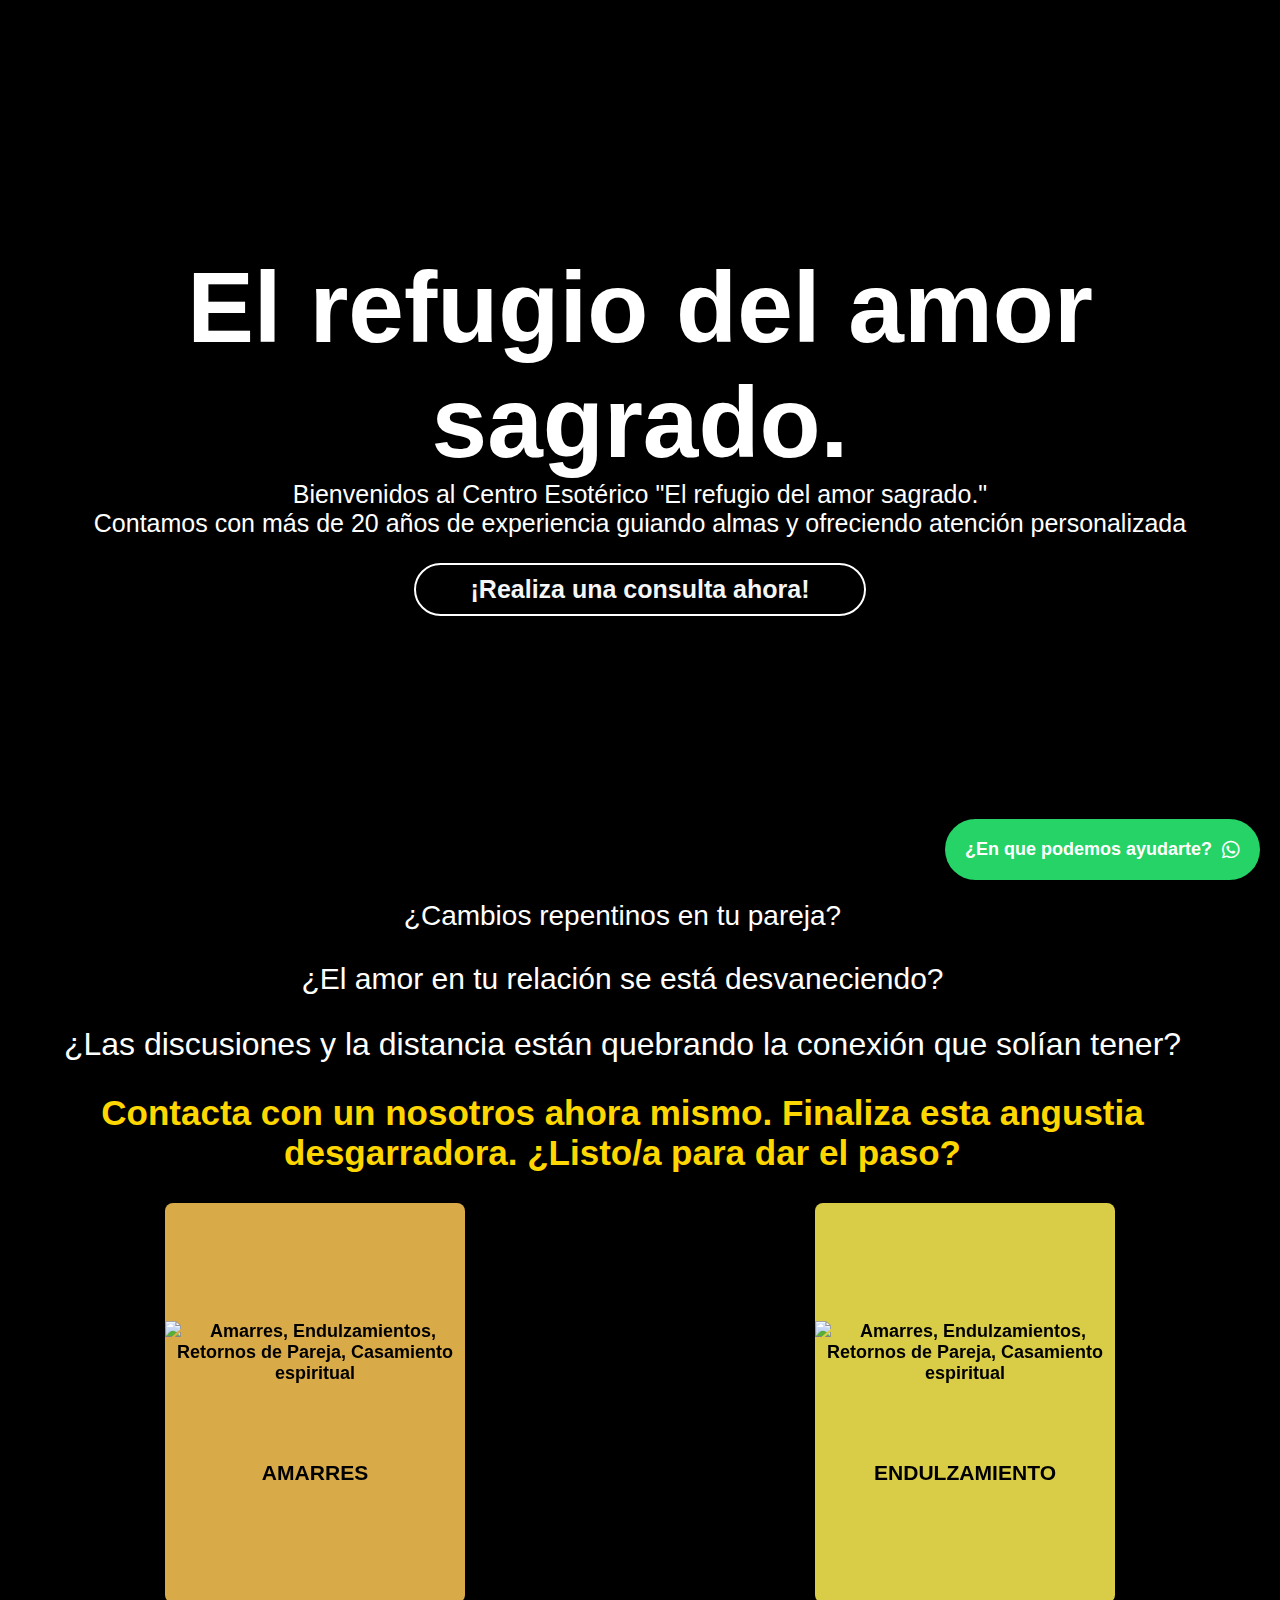
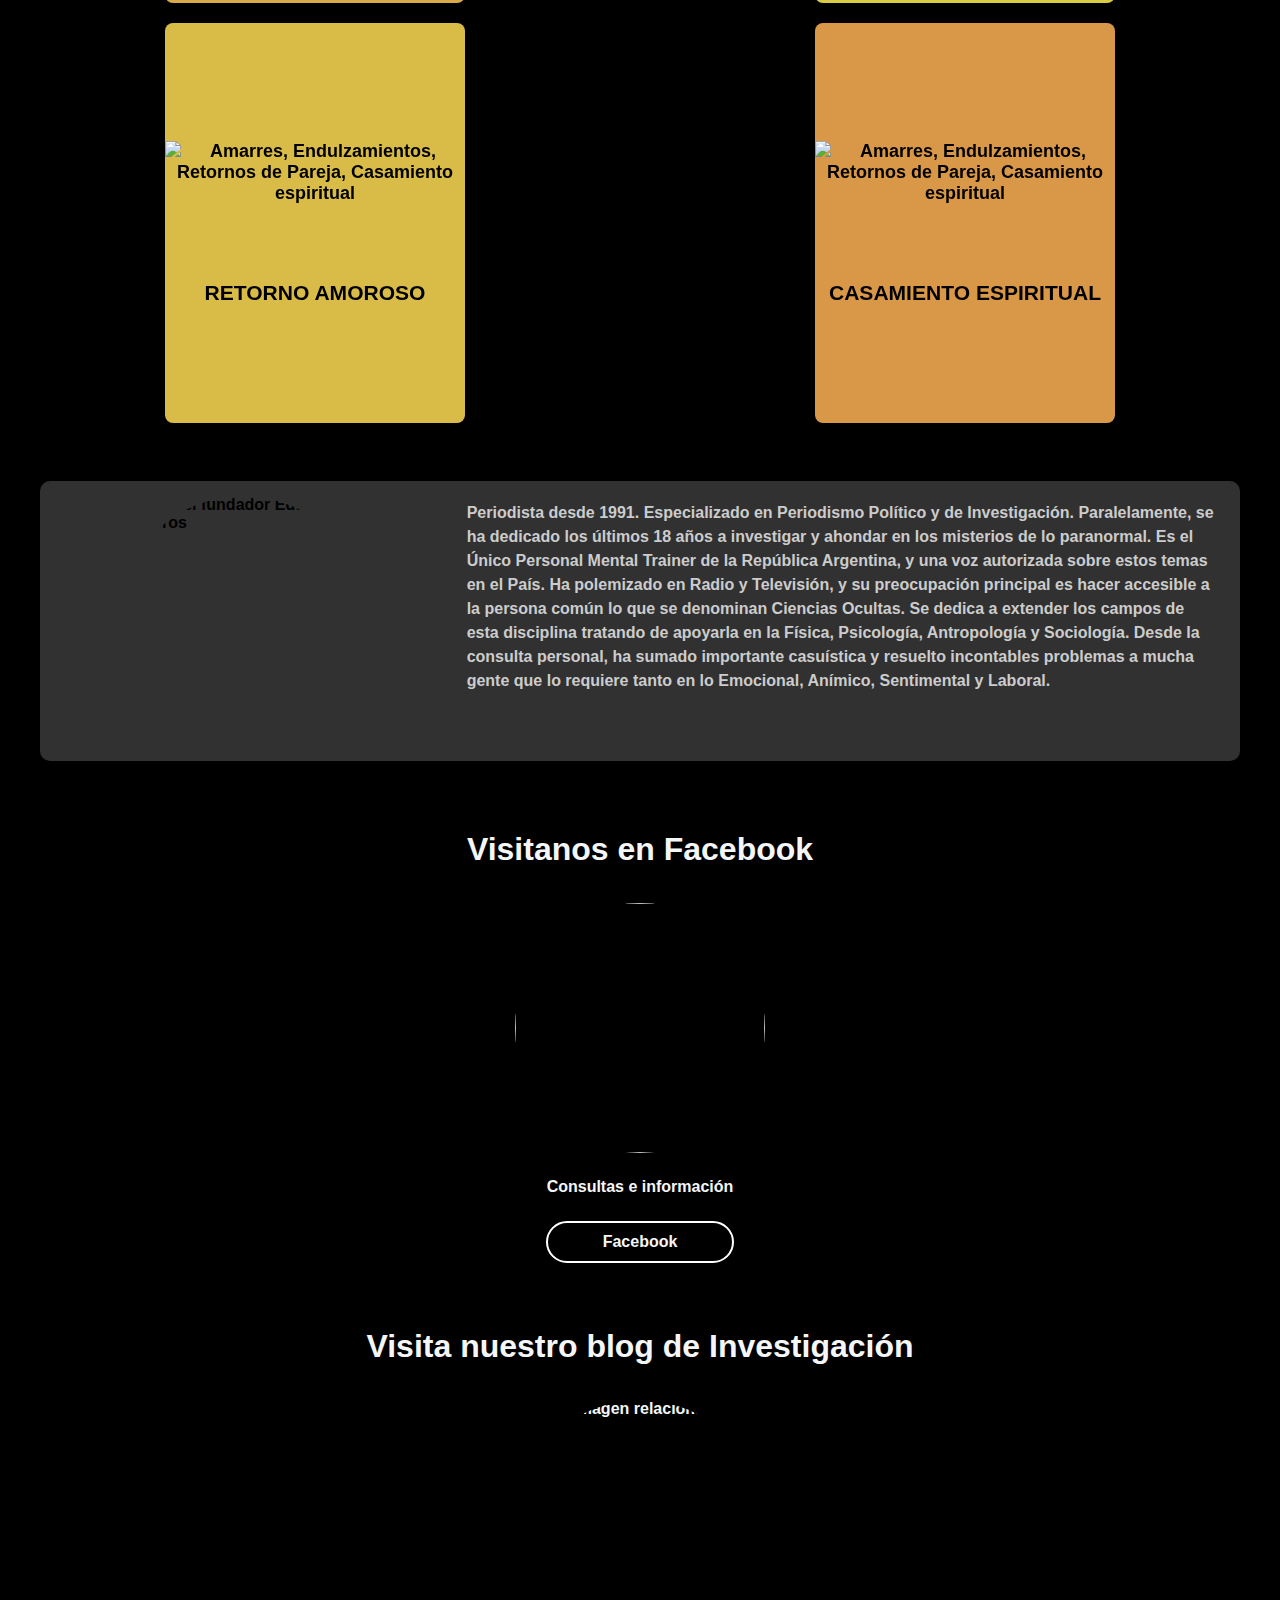
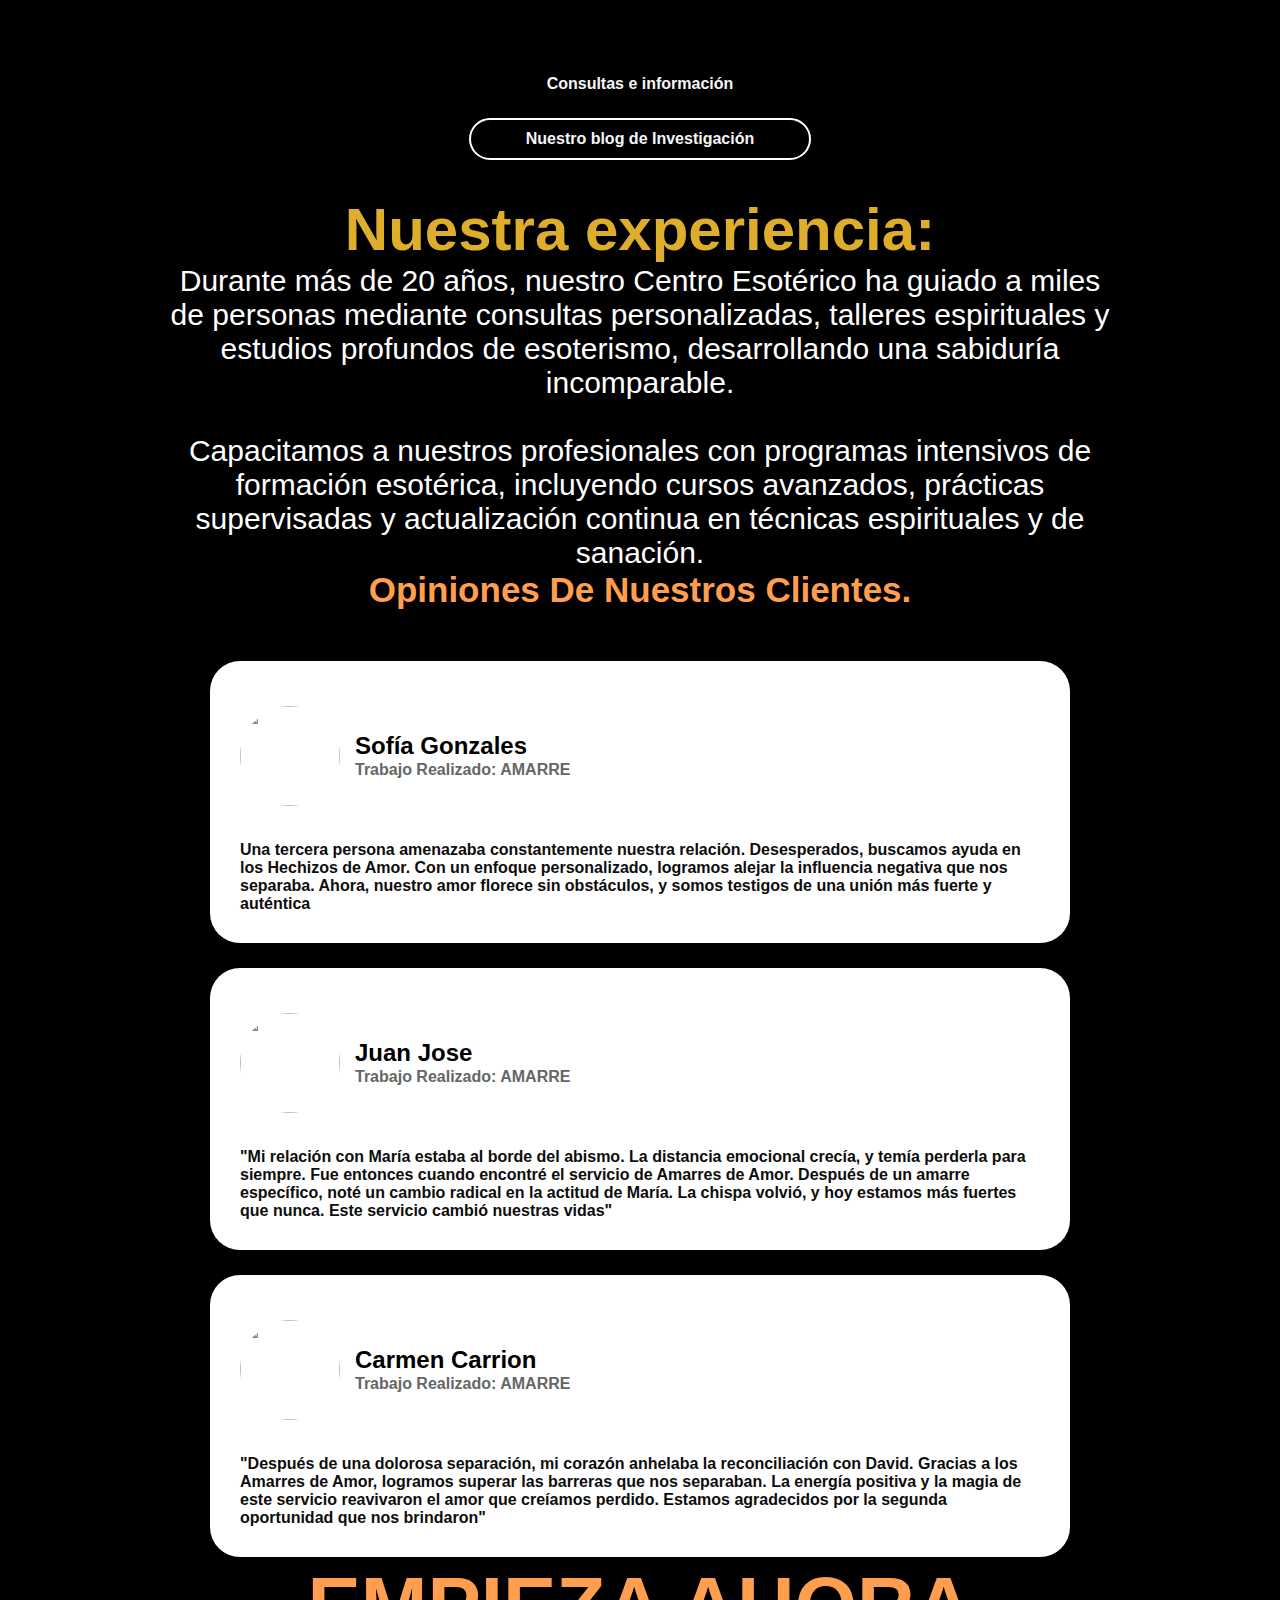
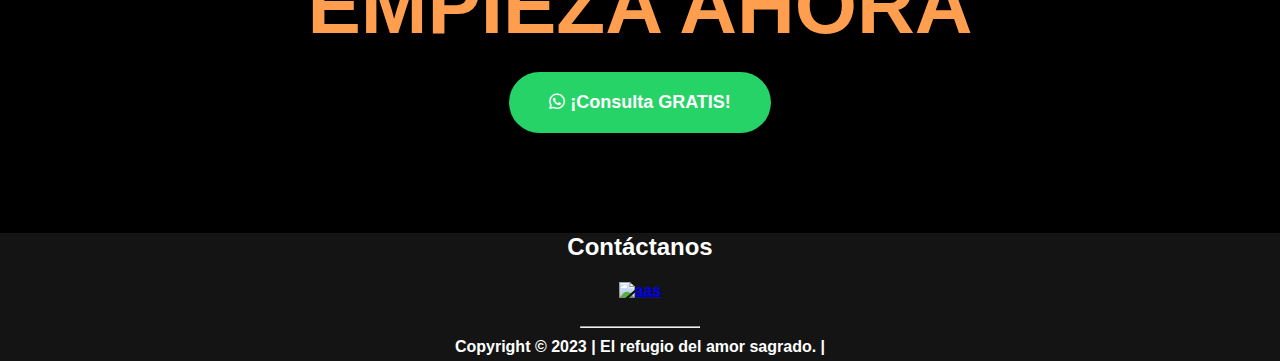
==== index.html @ 32639f94 "Update index.html" ====
<!DOCTYPE html>
<html lang="es">
<head>
        <!-- Google Tag Manager -->
    <script>(function(w,d,s,l,i){w[l]=w[l]||[];w[l].push({'gtm.start':
    new Date().getTime(),event:'gtm.js'});var f=d.getElementsByTagName(s)[0],
    j=d.createElement(s),dl=l!='dataLayer'?'&l='+l:'';j.async=true;j.src=
    'https://www.googletagmanager.com/gtm.js?id='+i+dl;f.parentNode.insertBefore(j,f);
    })(window,document,'script','dataLayer','GTM-KQ9DHRCG');</script>
    <!-- End Google Tag Manager -->

    
    
    <meta charset="UTF-8">
    <meta http-equiv="X-UA-Compatible" content="IE=edge">
    <meta name="viewport" content="width=device-width, initial-scale=1.0">
    <title> El refugio del amor sagrado. </title>
    
   
    <!-- CUSTOM CSS -->
    <link rel="stylesheet" href="/static/css/base_main.css">
    <link rel="stylesheet" href="style.css">
    <!-- FONT AWESOME -->
    <link rel="stylesheet" href="https://cdnjs.cloudflare.com/ajax/libs/font-awesome/5.15.3/css/all.min.css">
    <!-- SCROOL REVEAL -->
    <script src="https://unpkg.com/scrollreveal"></script>

    
        <link rel="stylesheet" href="/static/css/main.css">

        <meta name="viewport" content="width=device-width, initial-scale=1.0">
        <!-- FONT AWESOME! -->
        
        <link rel="stylesheet" href="https://cdnjs.cloudflare.com/ajax/libs/font-awesome/5.15.3/css/all.min.css">
        <title>El refugio del amor sagrado</title>
        <link rel="shortcut icon" type="image/jpeg" href="https://images.emojiterra.com/google/noto-emoji/unicode-15/color/512px/1f52e.png" />



    
</head>
<body>
    <!-- Google Tag Manager (noscript) -->
<noscript><iframe src="https://www.googletagmanager.com/ns.html?id=GTM-KQ9DHRCG"
height="0" width="0" style="display:none;visibility:hidden"></iframe></noscript>
<!-- End Google Tag Manager (noscript) -->
    <script src="https://code.jquery.com/jquery-3.6.0.min.js"></script>
    <script src="/static/js/baseTarot.js"></script>


<div class="main">
<section id="inicio">

    <div class="header">
        <div class="title">
            <h1>El refugio del amor sagrado.</h1>
            <p>Bienvenidos al Centro Esotérico "El refugio del amor sagrado."</p>
                <p class="profesionales-seguimiento">Contamos con más de 20 años de experiencia guiando almas y ofreciendo atención personalizada</p>
                <a class="perfil_a" style="font-weight: 700; font-size: 25px;" href="https://api.whatsapp.com/send?phone=543517177880">¡Realiza una consulta ahora!</a>
        </div>

    </div>
</section>
    <div class="paragraph">
        <ul>
            <li style="font-size: 28px;" class="list">¿Cambios repentinos en tu pareja? </li>
            <li style="font-size: 30px;" class="list">¿El amor en tu relación se está desvaneciendo?</li>
            <li style="font-size: 32px;" class="list">¿Las discusiones y la distancia están quebrando la conexión que solían tener?</li>
            <li style="font-size: 35px; color: gold; font-weight: 700;" class="list" >Contacta con un nosotros ahora mismo. Finaliza esta angustia desgarradora. ¿Listo/a para dar el paso?</li>
        </ul>
    </div>

    <div id="card-container" class="card-container">
        
        <div class="card" style="background-color: #D9AA48;">
            <div class="front">
                <img src="https://cdn-icons-png.flaticon.com/512/5498/5498761.png" class="image" alt="Amarres, Endulzamientos, Retornos de Pareja, Casamiento espiritual">
                <h3 class="card-title">AMARRES</h3>
            </div>
            <div class="back"><p>Nuestros Amarres de Amor reavivan la llama perdida y reconstruyen los lazos que los unieron. Deja atrás la tristeza, da el paso para recuperar el amor y la armonía que mereces.</p></div>
        </div>
        
        <div class="card" style="background-color: #D9CD48;">
            <div class="front">
                <img src="https://img.freepik.com/iconos-gratis/atrapasuenos_318-797911.jpg?w=2000" class="image" alt="Amarres, Endulzamientos, Retornos de Pareja, Casamiento espiritual">
                <h3 class="card-title">ENDULZAMIENTO</h3>
            </div>
            <div class="back"><p>Con nuestros Endulzamientos, suavizas tensiones, fomentas el amor y atraes a tu ser amado constantemente. Transforma tu relación en fuente de felicidad duradera.</p></div>
        </div>
        
        <div class="card" style="background-color: #D9BC48;">
            <div class="front">
                <img src="https://simbolosysignificados.es/wp-content/uploads/1632220006_928_Simbolos-de-la-magia-y-su-significado.png" class="image" alt="Amarres, Endulzamientos, Retornos de Pareja, Casamiento espiritual">
                <h3 class="card-title">RETORNO AMOROSO</h3>
            </div>
            <div class="back"><p>La separación duele. Estamos aquí para ayudarte a recuperar lo que fue tuyo, con el hechizo perfecto para la reconciliación. Supera la distancia, ten una segunda oportunidad para el amor, perdón y felicidad juntos. Actúa ya, reclama tu felicidad y restaura la merecida conexión.</p></div>
        </div>
        
        <div class="card" style="background-color: #D99748;">
            <div class="front">
                <img src="https://img.freepik.com/iconos-gratis/hamsa_318-760593.jpg" class="image" alt="Amarres, Endulzamientos, Retornos de Pareja, Casamiento espiritual">
                <h3 class="card-title">CASAMIENTO ESPIRITUAL</h3>
            </div>
            <div class="back"><p>El amor se fortalece en la unión profunda. Trasciende lo físico para ser almas gemelas. Da el paso hacia un compromiso más significativo. Fortalece y da nuevo significado a tu relación.</p></div>
        </div>
        
    </div>
    
    <script>
    document.addEventListener("DOMContentLoaded", function() {
    const cardContainer = document.getElementById("card-container");

    function flipCard() {
        const cardInner = this.querySelector(".card-inner");
        cardInner.classList.toggle("flipped");
    }

    const cards = cardContainer.querySelectorAll(".card");
    cards.forEach(card => {
        card.addEventListener("click", flipCard);
    });

    let isInViewport = false;

    function isElementInViewport(el) {
        const rect = el.getBoundingClientRect();
        return (
            rect.top >= 0 &&
            rect.left >= 0 &&
            rect.bottom <= (window.innerHeight || document.documentElement.clientHeight) &&
            rect.right <= (window.innerWidth || document.documentElement.clientWidth)
        );
    }

    function handleScroll() {
        const currentlyInView = isElementInViewport(cardContainer);
        if (currentlyInView && !isInViewport) {
            isInViewport = true;
            cardContainer.classList.add("animate-rotation");
        } else if (!currentlyInView && isInViewport) {
            isInViewport = false;
            cardContainer.classList.remove("animate-rotation");
        }
    }

    window.addEventListener("scroll", handleScroll);
    handleScroll(); 
    });
    </script>

    <a href="https://api.whatsapp.com/send?phone=543517177880" class="whatsapp-float" target="_blank">
        ¿En que podemos ayudarte?
        <i class="fab fa-whatsapp"></i>
    </a>

    <br>

    <section class="fundador-seccion">
        <div class="fundador">
            <div class="fundador-imagen">
                <img src="https://blogger.googleusercontent.com/img/b/R29vZ2xl/AVvXsEhgtLXNls050iEePvBt-LiP2EHBEmo8a_qsjyBnR_FL2QCQ1YzcdxrIAQgqU05fPRKAl-nwBzrumwNYFjUv1EIXW1bL8_OqpyKcCca3Pj3xOkNZCvhri5FrWj27_EGkog/s220/paraIcono1.JPG" alt="Foto del fundador Eduardo Cisneros">
            </div>
            <div class="fundador-texto">
                <p>
                    Periodista desde 1991. Especializado en Periodismo Político y de Investigación. Paralelamente, se ha dedicado los últimos 18 años a investigar y ahondar en los misterios de lo paranormal. Es el Único Personal Mental Trainer de la República Argentina, y una voz autorizada sobre estos temas en el País. Ha polemizado en Radio y Televisión, y su preocupación principal es hacer accesible a la persona común lo que se denominan Ciencias Ocultas. Se dedica a extender los campos de esta disciplina tratando de apoyarla en la Física, Psicología, Antropología y Sociología. Desde la consulta personal, ha sumado importante casuística y resuelto incontables problemas a mucha gente que lo requiere tanto en lo Emocional, Anímico, Sentimental y Laboral.
                </p>
            </div>
        </div>
    </section>

    <section>
        <div class="perfil">
            <h1>Visitanos en Facebook</h1>
            <img src="https://scontent.fcor2-2.fna.fbcdn.net/v/t39.30808-6/434148946_122105418698252997_1976116120496354841_n.jpg?_nc_cat=106&ccb=1-7&_nc_sid=5f2048&_nc_ohc=juOq7HFirRwQ7kNvgH3GZSw&_nc_ht=scontent.fcor2-2.fna&oh=00_AYCq6Ad-CItkYxW0-fFqKBmZvImTnZOs6EuJDQVT1Gas-A&oe=66558E2B" >
            <p class="perfil-magia">Consultas e información</p>
            <a class="perfil_a" href="https://www.facebook.com/people/El-refugio-del-amor-sagrado/61557589930324/">Facebook</a>
        </div>
    </section>

    <section>
        <div class="perfil" style='background: 
            linear-gradient(180deg, rgba(0,0,0,0.6) 0%, rgba(0,0,0,0) 45%, rgba(0,0,0,0) 85%, rgba(0,0,0,1) 100%),
            linear-gradient(180deg, rgba(0,0,0,1) 0%, rgba(0,0,0,0) 15%, rgba(0,0,0,0) 55%, rgba(0,0,0,0.6) 100%),
            url("https://images.pexels.com/photos/159711/books-bookstore-book-reading-159711.jpeg?auto=compress&cs=tinysrgb&w=1260&h=750&dpr=1") no-repeat center center / cover;'>
            <h1>Visita nuestro blog de Investigación</h1>
            <img src="https://blogger.googleusercontent.com/img/b/R29vZ2xl/AVvXsEigDPdNMa8e5R5o0DzEsMXQuppfopLBNNJW6dHnFLeVVkCObGB3GeGtW5H_GSHt0RiZMoBWDuT6WFV0_Dz3sbka0EI7TEtTZrHS4r5ZldPLvNC8xPEwT1IAQuZgOhd8zDjWYaolzhRw8Xs/s72-c/vela-color-naranja.jpg" alt="Imagen relacionada">
            <p class="perfil-magia">Consultas e información</p>
            <a class="perfil_a" href="https://parapsicologiaencordoba.blogspot.com/?m=1">Nuestro blog de Investigación</a>
        </div>
    </section>

    <section class="about-body" id="about-body">
        <div class="paragraph">
            <h1 style="color: #DDAD2B">Nuestra experiencia:</h1>
            <p style="width: 75%; font-weight: 100;">
                Durante más de 20 años, nuestro Centro Esotérico ha guiado a miles de personas mediante consultas personalizadas, talleres espirituales y estudios profundos de esoterismo, desarrollando una sabiduría incomparable.
            </p>
            <br style="height: 5%;">
            <p style="width: 75%; font-weight: 100;">
                Capacitamos a nuestros profesionales con programas intensivos de formación esotérica, incluyendo cursos avanzados, prácticas supervisadas y actualización continua en técnicas espirituales y de sanación.
            </p>
        </div>
    </section>

    <section style="display: flex; position: relative;" id="testimonios">
        <div class="testimonios">
            <div class="testimonio-container">
                <div class="section-header">
                    <h2 class="titulo">Opiniones de nuestros clientes.</h2>
                </div>
                <div class="testimonio-contenido">
                    <div class="testimonio-silder js-testimonio-slider">
                        <div>
                            <div class="testimonio-item">
                                <div class="info">
                                    <img src="https://amarrespoderososdeamor.online/wp-content/uploads/2024/02/Diseno-sin-titulo-55.jpg">
                                    <div class="text-box">
                                        <h3 class="name">Sofía gonzales</h3>
                                        <span class="peticion">Trabajo Realizado: AMARRE</span>
                                    </div>
                                </div>
                                <p>
                                    Una tercera persona amenazaba constantemente nuestra relación. Desesperados, buscamos ayuda en los Hechizos de Amor. Con un enfoque personalizado, logramos alejar la influencia negativa que nos separaba. Ahora, nuestro amor florece sin obstáculos, y somos testigos de una unión más fuerte y auténtica
                                </p>
                            </div>
                        </div>
                    </div>
                </div>
                <div class="testimonio-contenido">
                    <div class="testimonio-silder js-testimonio-slider">
                        <div>
                            <div class="testimonio-item">
                                <div class="info">
                                    <img src="https://amarrespoderososdeamor.online/wp-content/uploads/2024/02/Diseno-sin-titulo-54.jpg">
                                    <div class="text-box">
                                        <h3 class="name">Juan Jose</h3>
                                        <span class="peticion">Trabajo Realizado: AMARRE</span>
                                    </div>
                                </div>
                                <p>
                                    "Mi relación con María estaba al borde del abismo. La distancia emocional crecía, y temía perderla para siempre. Fue entonces cuando encontré el servicio de Amarres de Amor. Después de un amarre específico, noté un cambio radical en la actitud de María. La chispa volvió, y hoy estamos más fuertes que nunca. Este servicio cambió nuestras vidas"
                                </p>
                            </div>
                        </div>
                    </div>
                </div>
                <div class="testimonio-contenido">
                    <div class="testimonio-silder js-testimonio-slider">
                        <div>
                            <div class="testimonio-item">
                                <div class="info">
                                    <img src="https://amarrespoderososdeamor.online/wp-content/uploads/2024/02/Diseno-sin-titulo-53.jpg">
                                    <div class="text-box">
                                        <h3 class="name">Carmen Carrion</h3>
                                        <span class="peticion">Trabajo Realizado: AMARRE</span>
                                    </div>
                                </div>
                                <p>
                                    "Después de una dolorosa separación, mi corazón anhelaba la reconciliación con David. Gracias a los Amarres de Amor, logramos superar las barreras que nos separaban. La energía positiva y la magia de este servicio reavivaron el amor que creíamos perdido. Estamos agradecidos por la segunda oportunidad que nos brindaron"
                                </p>
                            </div>
                        </div>
                    </div>
                </div>
            </div>
        </div>
        
    </section>

    <section class="contact" id="contactanos">
        <h1 style="color: #ff9e4e">EMPIEZA AHORA</h1>
        <a href="https://api.whatsapp.com/send?phone=543517177880" target="_blank" class="whatsapp-button">
            <i class="fab fa-whatsapp"></i> ¡Consulta GRATIS!
        </a>
    </section>
</div>
<script src="/static/js/main.js"></script>
   
    <div class="footer" id="footer">
        <div class="footer-contactanos">
            <h2>Contáctanos</h2>
            <div class="footer-contactanos-botones">
                <div>
                    <a href="https://api.whatsapp.com/send?phone=543517177880"><img src="https://encrypted-tbn0.gstatic.com/images?q=tbn:ANd9GcROeFmbyg7c-sLUfRtiad2Qs64zAdacS6DTyYUpMImslw&s" alt="aas" class="icono"></a>
            </div>

            </div>
            <hr style="margin: 5px 0;">
            <div class="copyright">
                <p>Copyright © 2023 | El refugio del amor sagrado. | </p>
            </div>
        </div>
    </div>
</body>
</html>
---- style.css ----
body {
    background-image: url("https://images.pexels.com/photos/998641/pexels-photo-998641.jpeg?auto=compress&cs=tinysrgb&w=1260&h=750&dpr=1");
    background-size: cover;
    background-repeat: no-repeat;
    background-position: center; 
}
    html{
    --dim: 3.4rem;
  }
  
  .loader-container{
    width: 100%;
    height: 100vh;
    display: flex;
    justify-content: center;
    align-items: center;
    position: fixed;
    z-index: 99999;
    background-color: #212121;
  }

  .moon, .shadow {
    margin: auto;
    position: absolute;
    top: 0;
    right: 0;
    bottom: 0;
    left: 0;
    background: rgb(216, 216, 216);
    border-radius: 50%;
    height: 50px;
    width: 50px;
  }
  
  .shadow {
    width: 50px;
    height: 50px;
    position: relative;
    background: #212121;
    transition: all .3s ease;
    animation: move_4123 1.2s infinite alternate ease-in-out;
    transform: translate3d(8px, -8px, 0);
  }
  
  @keyframes move_4123 {
    100% {
      transform: translate3d(36px, -36px, 0);
    }
  }

  .hidden {
    display: none;
  }
    
  .navBar {
      background-color: #00000000;
      position: fixed;
      width: 100%;
      transition: background-color 0.3s ease-in-out;
      display: flex;
      justify-content: space-between;
      align-items: center;
      font-family: 'Montserrat',sans-serif;
      z-index: 9999;
      margin: 0;
  }
  
  .logo a{
    display: block;
    margin-left: 30px;
    margin: 0;
  }
  
  .logo a img{
    display: block;
    width: 75px;
    height: 100%;
    padding: 5px;
    margin: 0;
  }
  
  .navegacion{
    display: flex;
    justify-content: space-between;
    align-items: center;
    margin: 0;
  }
  
  .menu{
    display: flex;
    justify-content: center;
    flex-direction: row;
    align-items: center;
    z-index: 1;
    transition: 0.5s;
    margin: 0;
    
  }
  
  .menu li{
    list-style-type: none;
    margin: 0;
  }
  
  .menu li a{
    color: rgb(250, 250, 250);
    text-decoration: dashed;
    display: block; 
    padding: 5px 15px;
    font-size: 20px;
    line-height: 1;
    transition: 0.3s;
    margin-top: 15px;
    margin: 0;
  }

  .nav-link {
    text-shadow: 0px 0px 10px rgba(0, 0, 0, 1);
}
  
  .menu li a:hover{
    padding: 0px 15px 10px 15px;
    text-shadow: 0 0 30px rgba(255, 255, 255, 1);
    color: rgb(236, 255, 153);
    margin: 0;
  }
  
  
  
  .hamburguer{
    position: relative;
    width: 25px;
    height: 4px;
    background: #ffffff;
    border-radius: 10px;
    cursor: pointer;
    z-index: 2;
    transition: 0.3s;
    right: 40px;
    margin: 0;
  }
  
  .hamburguer:before, .hamburguer:after{
    content: "";
    position: absolute;
    height: 4px;
    background: #ffffff;
    border-radius: 10px;
    transition: 0.3s;
    margin: 0;
  }
  
  .hamburguer:before{
    top: -10px;
    width: 25px;
    margin: 0;
  }
  
  .hamburguer:after{
    top: 10px;
    width: 25px;
    margin: 0;
  }
  
  .toogle-menu{
    position: absolute;
    width: 30px;
    height: 100%;
    z-index: 3;
    cursor: pointer;
    opacity: 0;
    right: 55px;
    margin: 0;
  }
  
  .hamburguer, .toogle-menu{
    display: none;
    margin: 0;
  }
  
  .navegacion input:checked ~ .hamburguer{
    background: transparent;
    margin: 0;
  }
  
  .navegacion input:checked ~ .hamburguer:before{
    top: 0;
    transform: rotate(-45deg);
    margin: 0;
  }
  
  .navegacion input:checked ~ .hamburguer:after{
    top: 0;
    transform: rotate(45deg);
    margin: 0;
  }
  
  .navegacion input:checked ~ .menu{
    right: 0;
    margin: 0;
  }
  
  
  @media screen and (max-width: 800px){
    .hamburguer, .toogle-menu{
        display: block;
      }
  
      .navBar{
        padding: 10px 20px;
      }
  
      .menu{
        justify-content: start;
        text-align: center;
        flex-direction: column;
        align-items: center;
        position: fixed;
        top: -16px;
        right: -150%;
        background-color: rgba(0, 0, 0, 0.575);
        width: 100%;
        height: 100%;
        padding-top: 65px;
      }
  
      .menu li{
        width: 100%; 
      }
  
      .menu li a, .menu li a:hover{
        padding: 20px;
        font-size: 24px;
        box-shadow: 0 1px 0 rgba(255, 255, 255, 0.1) inset;
        margin-right: 0px;
      }
  
      .menu li a {
        white-space: normal; 
        overflow: visible; 
        text-overflow: initial;
        padding: 10px; 
        margin-right: 0;
      }
    
  }
  
  .logo a img{
    margin-left: 5px;
    padding: 0;
  }
  
  .nvf{
    font-family: 'Montserrat',sans-serif;
  }
  
  
  
  .hidden {
    display: none;
  }
  
  
  
  .footer{
    background-color: rgb(20, 20, 20);
    margin-top: 100px;
  }
  
  .footer-contactanos{
    display: flex;
    flex-direction: column;
    color: white;
    align-items: center;
    justify-content: center;
    text-align: center;
  }
  
  .footer-contactanos-botones{
    display: flex;
    flex-direction: row;
    width: 50%;
    height: 100%;
    margin: 10px 0;
    justify-content: space-between;
    align-items: center;
  }
  
  .footer-contactanos-botones div{
    height: 40px;
    width: 100%;
    display: flex;
    align-items: center;
    justify-content: center;
    border: none;
    cursor:initial;
  }
  
  
  .icono{
    width: 48px;
    height: 48px;
    padding: 8px;
    transition: all 0.3s ease-in-out;
  }
  .icono:hover{
    width: 55px;
    height: 55px;
    cursor: pointer;
  }
  
  
  
  .footer-contactanos hr{
    width: 120px;
  }
  
  .copyright{
    display: flex;
    flex-direction: row;
    align-items: center;
    justify-content: flex-end;
    margin: 5px 0;
  }
  .copyright p{
    margin: 0;
  }
  
  .copyright a{
    text-decoration: none;
    color: rgb(0, 140, 255);
  }
  
  @media screen and (max-width: 600px){
    .footer-contactanos-botones{
      width: 100%;
    }
  
    .icono{
      width: 30px;
      height: 30px;
      padding: 5px;
      transition: all 0.3s ease-in-out;
    }
    .icono:hover{
      width: 35px;
      height: 35px;
      cursor: pointer;
    }
    
    
  }

  @media screen and (max-width: 400px){
    .copyright {
      font-size: 15px;
    }
  }

  

  
  @media screen and (max-width: 320px){
    .copyright{
        font-size: 13px;
    }
  
    .icono{
      width: 25px;
      height: 25px;
      padding: 2px;
      transition: all 0.3s ease-in-out;
      filter: invert(100%);
    }
    .icono:hover{
      width: 30px;
      height: 30px;
      cursor: pointer;
    }

    .copyright {
      font-size: 10px;
    }
    
  }
@import url('https://fonts.googleapis.com/css2?family=ADLaM+Display&family=Aboreto&family=Cherry+Bomb+One&family=Open+Sans&family=Rowdies&display=swap');


body{
    overflow-x: hidden;
    background: black;
    margin: 0;

}

#inicio{
    overflow-y: hidden;
    height: 100%;
}

section{
    position: relative;
    overflow-x: hidden;
    width: 100vw;

}



@media screen and (max-width: 768px) {
    section {
        height: 40vh;
    }
}

@media screen and (max-width: 480px) {
    section {
        height: 30vh; 
    }
}

@keyframes animate{
    0%{
        transform: scale(0) translateY(0);
        opacity: 0;

    }
    10%{
        opacity: 1;
    }
    90%{
        opacity: 1;
    }
    100%{
        transform: scale(0.1) translateY(-300%);
        opacity: 0;

    }
}


*{
    font-weight: 700;
    font-family: 'Montserrat',sans-serif;
    font-family: 'Montserrat',sans-serif;
    font-family: 'Montserrat Sans', sans-serif;
    font-family: 'Montserrat',sans-serif;
    box-sizing: border-box;

    margin: 0;
    padding: 0;

}

.header {
    background: 
    linear-gradient(180deg, rgba(0,0,0,0.6) 0%, rgba(0,0,0,0) 45%, rgba(0,0,0,0) 85%, rgba(0,0,0,1) 100%),
    radial-gradient(ellipse 80% 60%  at center, rgba(0, 0, 0, 1), rgba(0, 0, 0, 0)),
    linear-gradient(180deg, rgba(0,0,0,1) 0%, rgba(0,0,0,0) 15%, rgba(0,0,0,0) 55%, rgba(0,0,0,0.6) 100%),

        url('https://images.pexels.com/photos/1006540/pexels-photo-1006540.jpeg?auto=compress&cs=tinysrgb&w=1260&h=750&dpr=1');
    background-size: cover;
    background-position: center;
}
.header p{
    font-weight: 50;
}

.title {
    
    display: flex;
    flex-direction: column;
    justify-content: center;
    align-items: center;
    margin: 0 auto;
    z-index: 1; 
    text-align: center;
    font-size: 50px;
    color: white;
    height: 100vh;
}

.inf{
    font-size: 30px;
}
.testimonios{
    width: 100%;
    background: 
    linear-gradient(180deg, rgba(0,0,0,0.6) 0%, rgba(0,0,0,0) 45%, rgba(0,0,0,0) 85%, rgba(0,0,0,1) 100%),
    linear-gradient(180deg, rgba(0,0,0,1) 0%, rgba(0,0,0,0) 15%, rgba(0,0,0,0) 55%, rgba(0,0,0,0.6) 100%),
        url("https://images.unsplash.com/photo-1497800839469-bdbe4fd9d391?q=80&w=1738&auto=format&fit=crop&ixlib=rb-4.0.3&ixid=M3wxMjA3fDB8MHxwaG90by1wYWdlfHx8fGVufDB8fHx8fA%3D%3D");

    background-color: black;
    background-repeat: no-repeat;
    background-size: cover;
    display: flex;
    flex-direction: column;
    justify-content: center;
    align-items: center;
    margin: 0 auto;
    z-index: 1; 
    color: white;
    height: 110vh;
}

.title p{
    font-size: 25px;
}

.profesinales-seguimiento {
    font-size: 18px;
}

.whatsapp-now {
    display: inline-block;
    background-color: #25d366;
    color: white;
    font-size: 18px;
    padding: 20px 40px;
    border-radius: 50px;
    text-decoration: none;
    margin-top: 20px;
    animation: bounce 1s infinite;
    transition: transform 0.3s, opacity 0.3s;
}

.whatsapp-now:hover {
    transform: scale(1.05);
    opacity: 0.8;
    animation: none;
}

.paragraph{
    color: white;
    font-size: 30px;
    display: flex;
    flex-direction: column;
    justify-content: center;
    align-items: center;
    text-align: center;
    font-weight: 100;
}

.paragraph ul{
    display: flex;
    width: 90%;
    margin-left: -35px;
    flex-direction: column;
    justify-content: center;
    align-items: center;
    text-align: center;
}
.paragraph li{
    font-weight: 50;
}

.list{
    margin-bottom: 30px;
}

ul {
    list-style: none;
}

.card-container {
    display: grid;
    grid-template-columns: repeat(auto-fit, minmax(300px, 1fr));
    gap: 20px;
    justify-items: center;
    align-items: center;
}

.card {
    display: grid;
    grid-template-columns: repeat(auto-fit, minmax(300px, 1fr));
    width: 300px;
    height: 400px;
    position: relative;
    perspective: 1000px;
    cursor: pointer;
    transform-style: preserve-3d;
    transition: transform 0.5s;
    border-radius: 8px;

}

.front {
    display: flex;
    flex-direction: column;
    justify-content: space-between;
    align-items: center;
    height: 100%;
    border-radius: 8px;
}


.front img {
    width: 100%;
    max-height: 150px;
    object-fit: contain;
}


.card div {
    position: absolute;
    width: 100%;
    height: 100%;
    display: flex;
    align-items: center;
    justify-content: center;
    backface-visibility: hidden;
    border-radius: 8px;
}

.card .front {
    transform: rotateY(0deg);
    text-align: center;
    font-size: 18px;
    font-weight: bold;
}

.card .back {
    background-color: rgba(224, 111, 111, 0.89);
    transform: rotateY(180deg);
    text-align: justify;
    display: flex;
    align-items: center;
    justify-content: center;
    color: white;
    font-size: 20px;
    line-height: 1.5;
    border-radius: 8px;
}

.back p{
    margin-left: 20px;
    margin-right: 20px;


}

.card-container.animate-rotation .card {
    transform: rotateY(180deg);
    border-radius: 8px;

}

.image{
    margin-bottom: 50px;
    width: auto;
    height: 90px;
}

.card-title {
    text-align: center;

}

.front .back{
    padding: 10px;
}

.const_free{
    display: inline-block;
    background-color: #25d366;
    color: white;
    font-size: 22px;
    padding: 20px 40px;
    border-radius: 50px;
    text-decoration: none;
    margin-top: 20px;
    position: relative;
    animation: expand 1s infinite;
}
@keyframes expand {
    0%, 100% {
        transform: scale(1.1);
    }
    50% {
        transform: scale(1);
    }
}
@media screen and (max-width: 1400px) {
    .card-container {
        grid-template-columns: repeat(2, 1fr);
    }

    .card {
        transform: rotateY(0deg);
        cursor: pointer;
        transition: transform 0.5s;
    }

    .card:hover {
        transform: rotateY(180deg); 
    }

    .card-container.animate-rotation .card {
        transform: rotateY(180deg);
    }

}

.hr{
    width: 100%;
    color: wheat;
}

.whatsapp-float {
    position: fixed;
    bottom: 20px;
    right: 20px;
    z-index: 1000;
    display: flex;
    align-items: center;
    justify-content: center;
    background-color: #25d366;
    color: white;
    font-size: 18px;
    padding: 20px;
    border-radius: 50px;
    text-decoration: none;
    transition: transform 0.3s, opacity 0.3s;
    gap: 10px;
}

.whatsapp-float i {
    font-size: 14px; 
}



.whatsapp-float i {
    font-size: 20px;
}

.whatsapp-float:hover {
    transform: scale(1.1);
    opacity: 0.8;
}

@media (max-width: 768px) {
    section{
        overflow-x: hidden;
        width: 100%;
        height: auto;
    }
    .title {
        font-size: 34px;
    }
    

}
.perfil{
    background: 
        linear-gradient(180deg, rgba(0,0,0,0.6) 0%, rgba(0,0,0,0) 45%, rgba(0,0,0,0) 85%, rgba(0,0,0,1) 100%),
        linear-gradient(180deg, rgba(0,0,0,1) 0%, rgba(0,0,0,0) 15%, rgba(0,0,0,0) 55%, rgba(0,0,0,0.6) 100%),
        url("https://images.pexels.com/photos/20278583/pexels-photo-20278583/free-photo-of-oscuro-metal-reflejo-reflexion.jpeg?auto=compress&cs=tinysrgb&w=1260&h=750&dpr=1");
    background-size: cover;
    background-position: center;
    color: #f5f6f7;
    display: flex;
    flex-direction: column;
    justify-content: center;
    align-items: center;
    text-align: center;
}

.perfil h1{
    margin-bottom: 20px;
    margin-top: 30px;
}

.perfil-trabajos{
    margin-top: -10px;
}

.perfil img{
    height: 250px;
    width: 250px;
    object-fit: cover;
    border-radius: 100%;
    margin-top: 15px;
    margin-bottom: 15px;
}

.perfil-magia{
    margin-top: 10px;
}

.perfil_a{
    color: #f5f6f7;
    padding: 10px 55px;
    border-radius: 32px;
    transition: all ease-in-out 0.2s;
    text-decoration: none;
    border: 2px solid white;
    margin-top: 25px;
    margin-bottom: 35px;

}

.perfil_a:hover{
    background-color: white;
    color: #DDAD2B;
}


.about{
    margin-top: 150px;
    margin-bottom: 150px;
    background-color: #000000;
    display: flex;
    flex-direction: row;
    width: 100%;
}

.about-texto{
    width: 100%;
    height: 400px;
    display: flex;
    flex-direction: row;
    justify-content: center;
    align-items: center;
    text-align: center;
    margin: 0 50px;
}

.about-texto div{
    width: 33%;
    height: 275px;
    padding: 0 20px;
}

.about-QS{
    background-color: #DDAD2B;
    color: #f5f6f7;
    border-bottom-left-radius: 16px;
    border-bottom-right-radius: 16px;
}

.about-C{
    background-color: #DE982A;
    color: #f5f6f7;
    border-bottom-left-radius: 16px;
    border-bottom-right-radius: 16px;
}

.about-texto div p{
    margin-top: 10px;
    font-size: 18px;
    height: auto;
}

.about-texto div h3{
    font-weight: 100;
    margin-top: -10px;
}

.about-texto div p{
    font-family: 'Gill Sans', 'Gill Sans MT', Calibri, 'Trebuchet MS', sans-serif
}

.contact {
    z-index: 1;
    text-align: center;
    margin-bottom: 100px;
}

.contact h1{
    font-size: 50px;
    color: violet;
    z-index: 1;
    font-size: 80px;
    color: rgb(252, 252, 252);
    text-align: center;
    -webkit-animation: glow 1s ease-in-out infinite alternate;
    -moz-animation: glow 1s ease-in-out infinite alternate;
    animation: glow 1s ease-in-out infinite alternate;
}
  
.whatsapp-button {
    display: inline-block;
    background-color: #25d366;
    color: white;
    font-size: 18px;
    padding: 20px 40px;
    border-radius: 50px;
    text-decoration: none;
    margin-top: 20px;
    position: relative;
    animation: bounce 1s infinite;
    transition: transform 0.3s, opacity 0.3s;
}

.whatsapp-button:hover {
    transform: scale(1.05);
    opacity: 0.8;
    animation: none;
}

@keyframes bounce {
    0%, 100% {
        transform: translateY(0);
    }
    50% {
        transform: translateY(-10px);
    }
}

@import url('https://cdnjs.cloudflare.com/ajax/libs/font-awesome/6.0.0-beta3/css/all.min.css');

.fundador-seccion {
    padding: 20px;
    display: flex;
    justify-content: center;
    align-items: center;
    
    background:
     linear-gradient(180deg, rgba(0,0,0,0.6) 0%, rgba(0,0,0,0) 45%, rgba(0,0,0,0) 85%, rgba(0,0,0,1) 100%),
    radial-gradient(ellipse 80% 60%  at center, rgba(0, 0, 0, 1), rgba(0, 0, 0, 0)),
    linear-gradient(180deg, rgba(0,0,0,1) 0%, rgba(0,0,0,0) 15%, rgba(0,0,0,0) 55%, rgba(0,0,0,0.6) 100%),
     url("https://images.pexels.com/photos/2908984/pexels-photo-2908984.jpeg?auto=compress&cs=tinysrgb&w=1260&h=750&dpr=1");
    background-repeat: no-repeat;
    background-size: cover;
    background-position: center;
}

.fundador {
    display: flex;
    flex-direction: row;
    background: rgba(255, 255, 255, 0.192);
    border-radius: 10px;
    box-shadow: 0 4px 8px rgba(0, 0, 0, 0.1);
    overflow: hidden;
    max-width: 1200px;
    width: 100%;
    margin: 20px;
}

.fundador-imagen {
    margin: 15px;
    flex: 1;
    display: flex;
    justify-content: center; 
    align-items: center; 
    max-width: 400px; 
    min-width: 300px; 
}

.fundador-imagen img {
    width: 250px; 
    height: 250px;
    border-radius: 50%; 
    object-fit: cover; 
    display: block;
}

.fundador-texto {
    flex: 2;
    padding: 20px;
}

.fundador-texto p {
    margin: 0;
    color: #cccccc;
    line-height: 1.5;
}

@media (max-width: 768px) {
    .fundador {
        flex-direction: column;
        text-align: center;
    }
    
    .fundador-imagen {
        max-width: 100%;
        min-width: 100%; 
    }
    
    .fundador-texto {
        padding: 15px;
    }
}

@media (max-width: 902px){

    .about-texto{
        height: 400px;
        margin: 0 35px;
    }

    .about-texto div p{
        font-size: 16px;
    }


}

@media (max-width: 768px){
    .about-texto div p{
        font-size: 16px;
    }

    .about{
        height: auto;
    }

    .about-texto{
        height: 400px;
        margin: 0 20px;
    }
    .inf{
        margin-left: -20px;
        text-align: center;
        font-size: 20px;
    }
}

@media (max-width: 666px){

    .about-texto{
        height: 400px;
        margin: 0;
    }

    .about-texto div{
        width: 33%;
        height: 275px;
        padding: 0 20px;
    }
    
    .about-QS{
        border-bottom-left-radius: 0;
        border-bottom-right-radius: 16px;
    }
    
    .about-C{
        border-bottom-left-radius: 16px;
        border-bottom-right-radius: 0;
    }

    .texto-testimonios h1{
        font-size: 35px;
    }

    .contact h1{
        color: #DE7B2A;
        margin-top:0px;
    }
    .card-container {
        grid-template-columns: repeat(1, 1fr);
    }

    .list{
        font-size: 10px;
    }
}

@media (max-width: 626px){
    .about{
        flex-direction: column;
    }
    
    .about-texto{
        height: 690px;
        width: 100%;
        flex-direction: column;
        margin: 0;
    }

    .about-texto div{
        width: 100%;
        height: 33.3%;
        padding: 0 10px;
        border-bottom-left-radius: 0px;
        border-bottom-right-radius: 0px;
    }

    .about-texto div h1{
        margin-top: 10px;
        padding: 0 20px;
    }

    .about-texto div h3{
        margin-top: -5px;
        margin-bottom: 5px;
        padding: 0 20px;
    }

    .about-texto div p{
        padding: 0 20px;
    }
}

@media (max-width: 450px){

    .perfil img{
        width: 200px;
        height: 200px;
    }

    .contact h1{
        font-size: 40px;
    }
}

@media (max-width: 420px){
    .slideshow-container {
        position: relative;
        width: 100%;
        -moz-box-shadow: none;
        -webkit-box-shadow: none;
        box-shadow: none;
    }

    .mySlides {
        display: none;
        width: 100%;
    }

    .texto-testimonios p{
        margin-top: -10px;
        padding: 0 10px;
    }

    .card{
        width: 100%;
    }

    .back p{
        width: 90%;
    }


}


@media (max-width: 425px){
    .inf{
        margin-left: -20px;
        text-align: center;
        font-size: 20px;
    }

    .const_free{
        font-size: 18px;
        padding: 15px 35px;
    
    }

    .contact{
        margin-top: 100px;
    }

    .texto-testimonios h1{
        font-size: 45px !important;
    }

    .whatsapp-button{
        padding: 20px 25px;
        width: 250px;
    }
}


.popup {
    display: none;
    position: fixed;
    top: 0;
    left: 0;
    width: 100%;
    height: 100%;
    background-color: rgba(0, 0, 0, 0.5);
    z-index: 9999;
}

.popup-content {
    background-color: #fff;
    width: 50%;
    max-width: 500px;
    margin: 100px auto;
    padding: 20px;
    border-radius: 8px;
    box-shadow: 0 0 10px rgba(0, 0, 0, 0.3);
    text-align: center;
}

.popup-content h2 {
    margin-top: 0;
}

.popup-content button {
    padding: 10px 20px;
    background-color: #007bff;
    color: #fff;
    border: none;
    border-radius: 4px;
    cursor: pointer;
}

.popup-content button:hover {
    background-color: #0056b3;
}    

.testimonios-container{
    overflow: hidden;
    max-width: 1170px;
    margin: auto;
    padding: 0 15px;
}
.section-header{
    text-align: center;
    margin-bottom: 50px;
}

.section-header .titulo{
    color: #ff9e4e;
    margin: 20px;
    font-size: 35px;
    font-weight: 600;
    text-transform: capitalize;
    line-height: 1.2;

}

.testimonios{
    padding: 100px 0;
    margin: 0;
}

.testimonio-item{
    max-width: 1000px;

    background-color: white;
    padding: 30px;
    border-radius: 30px;
    margin: 25px;
}

.testimonio-item img{
    height: 100px;
    width: 100px;
    object-fit: cover;
    border-radius: 100%;
    margin-top: 15px;
    margin-bottom: 15px;
    margin-right: 15px;

}

.testimonio-item .info{
    display: flex;
    align-items: center;
}

.testimonio-item .name{
    font-size: 24px;
    text-transform: capitalize;
    font-weight: 600;
    color: #000;
    line-height: 1.2;
}

.testimonio-item .peticion{
    text-transform: capitalize;
    color: hsl(0, 0%, 40%);
}

.testimonio-item p{
    max-width: 800px;
    margin-top: 20px;
    color: hsl(0, 0%, 5%);
}
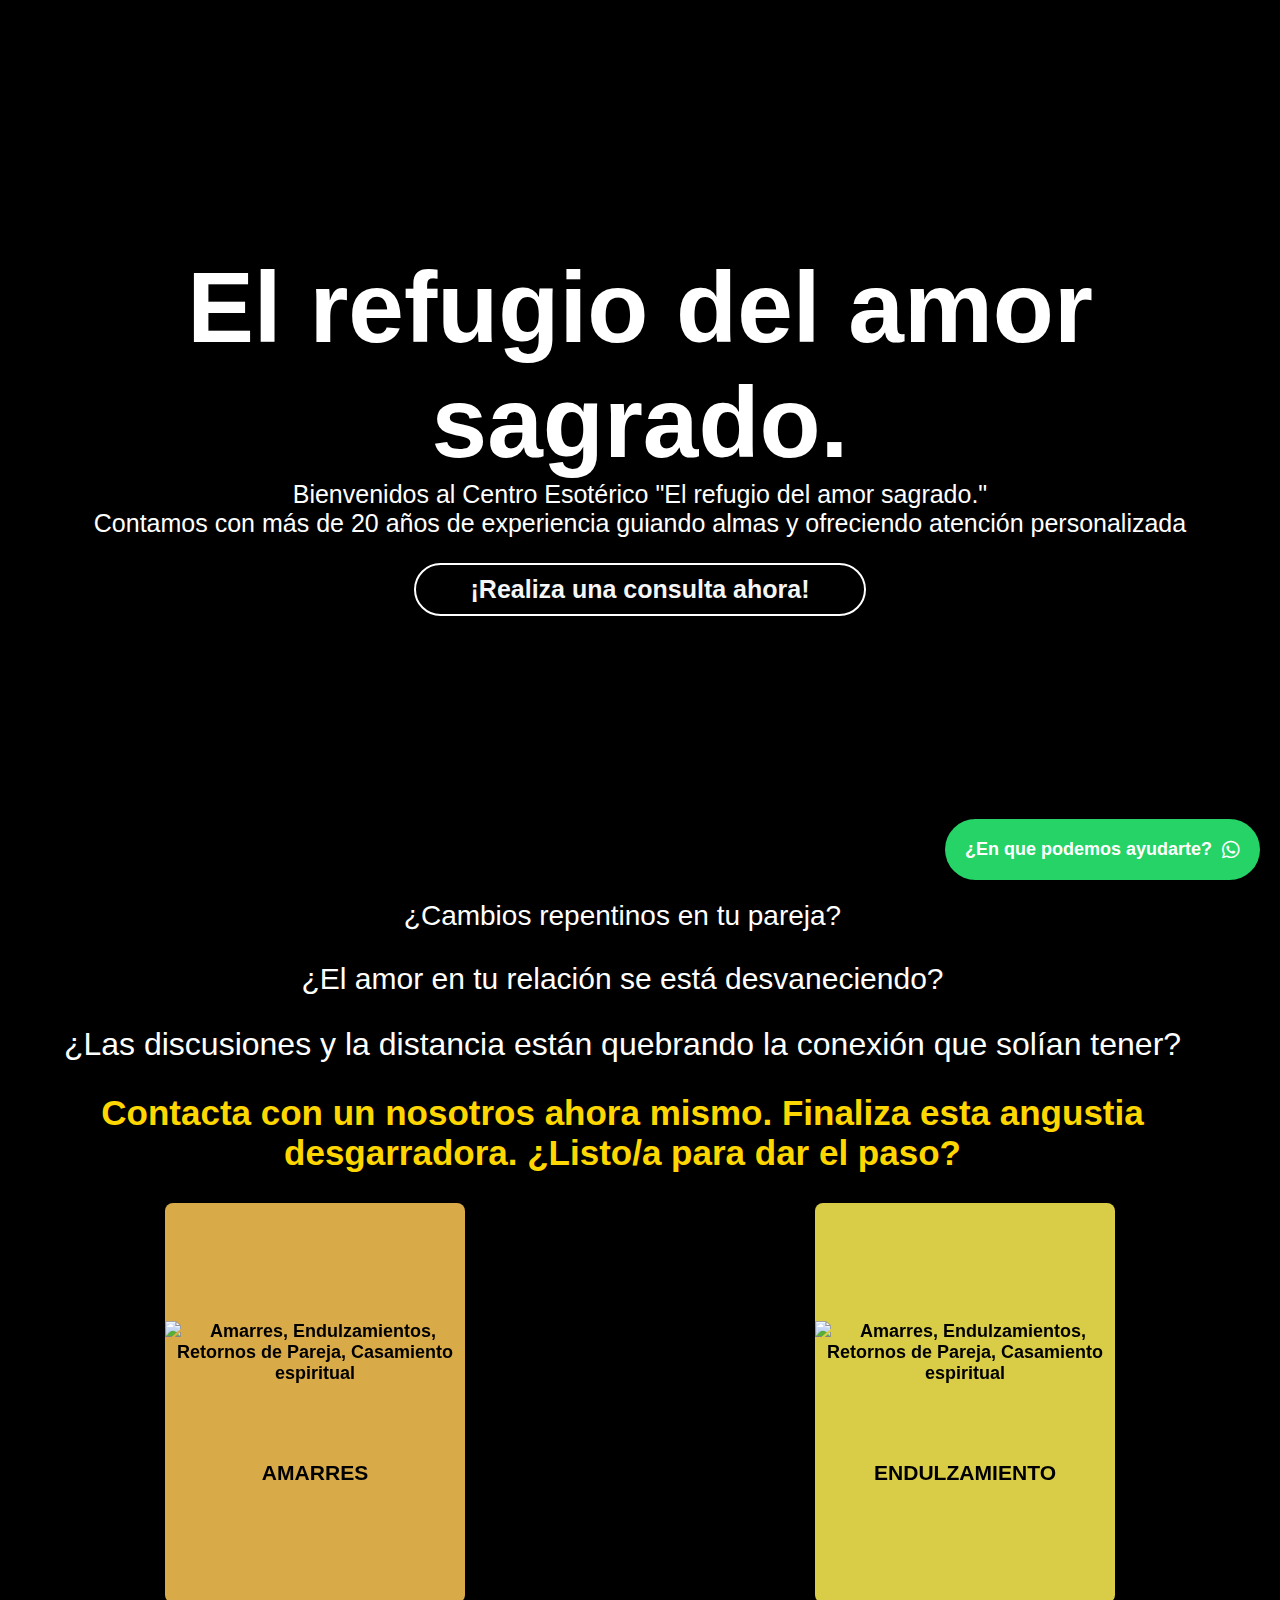
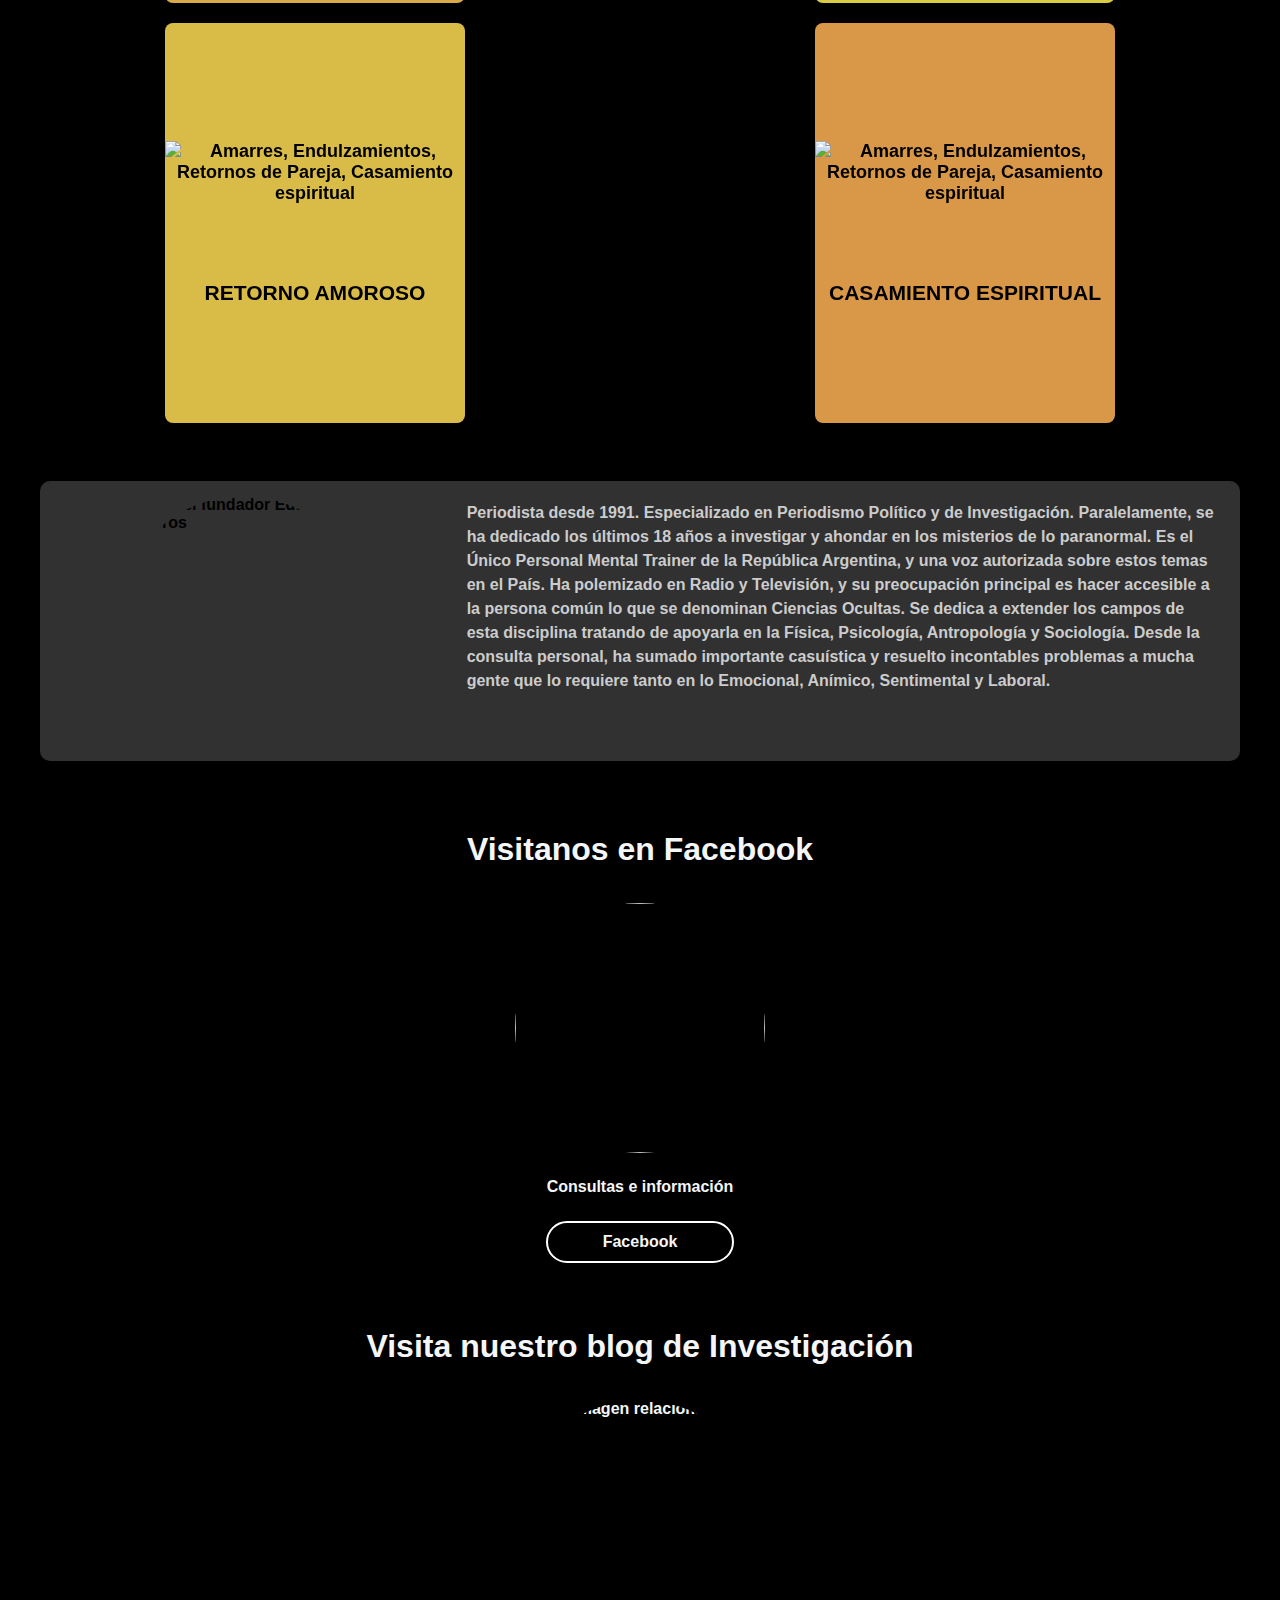
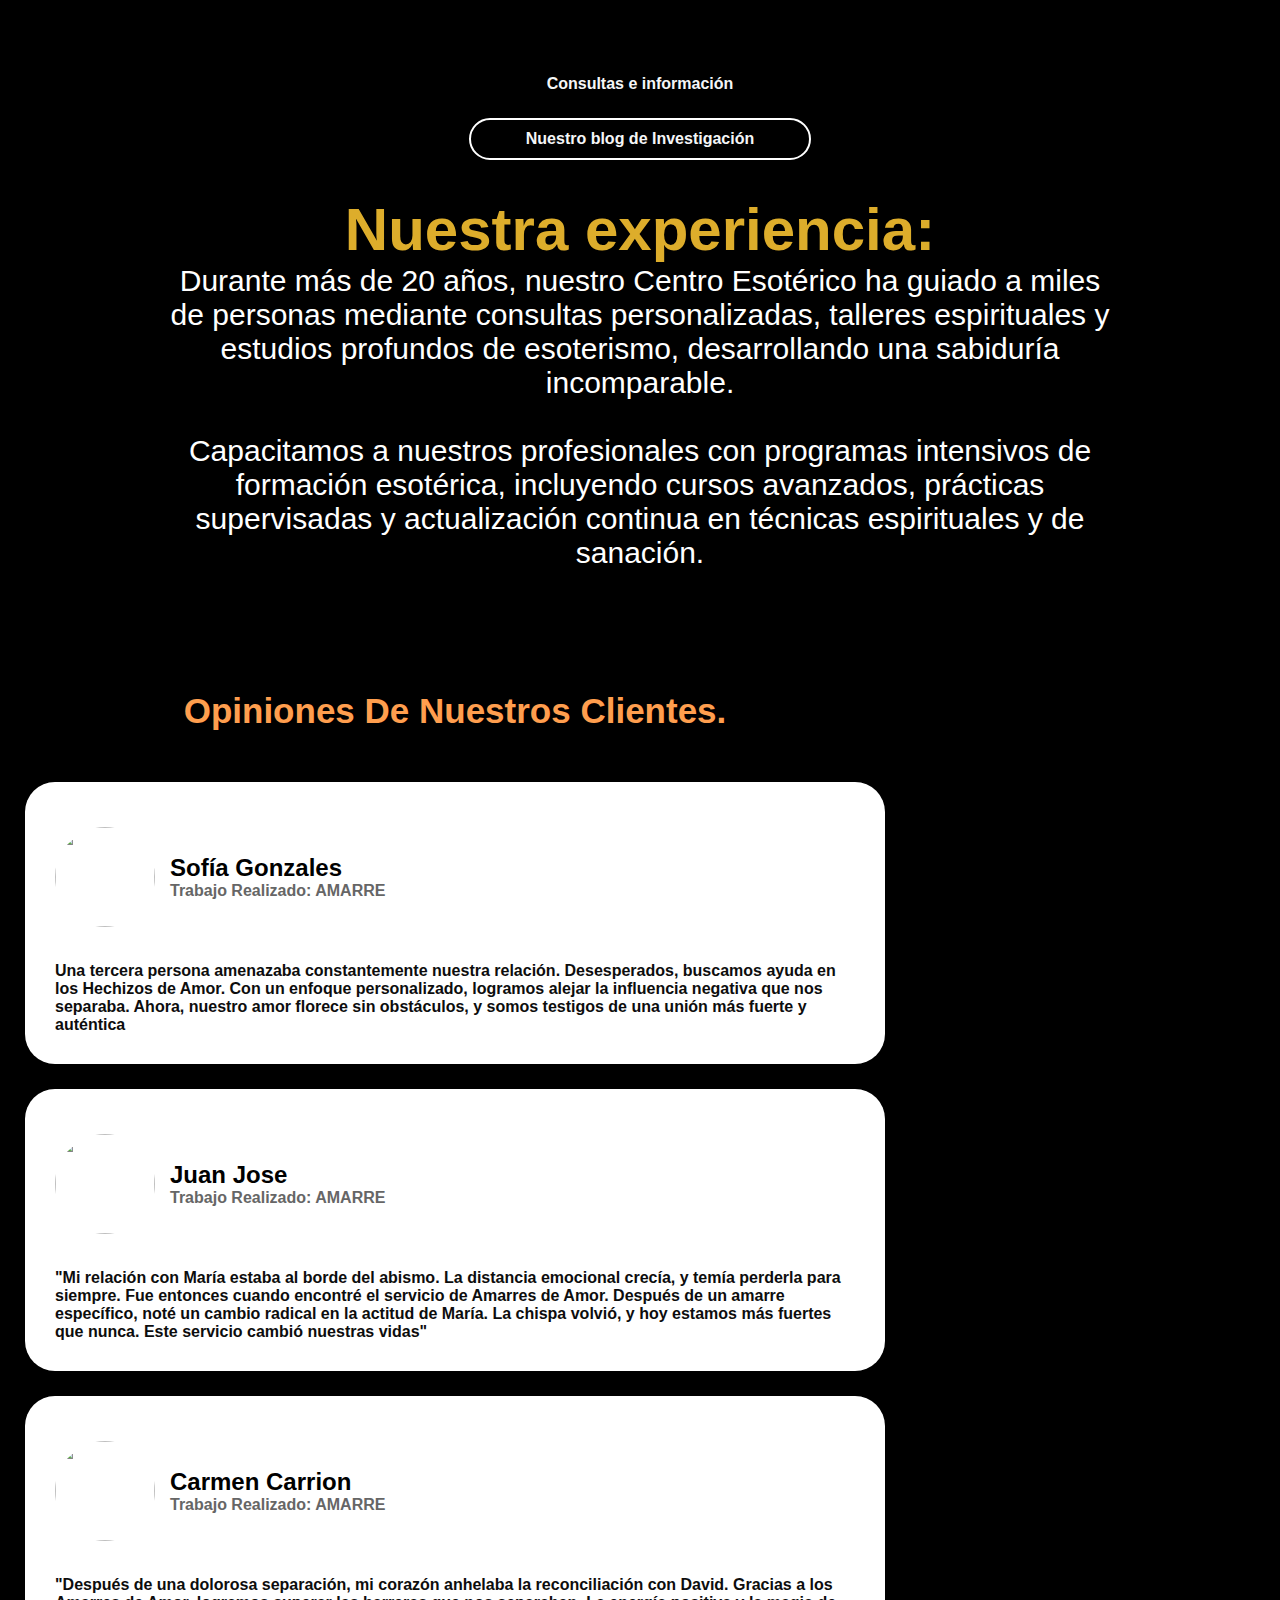
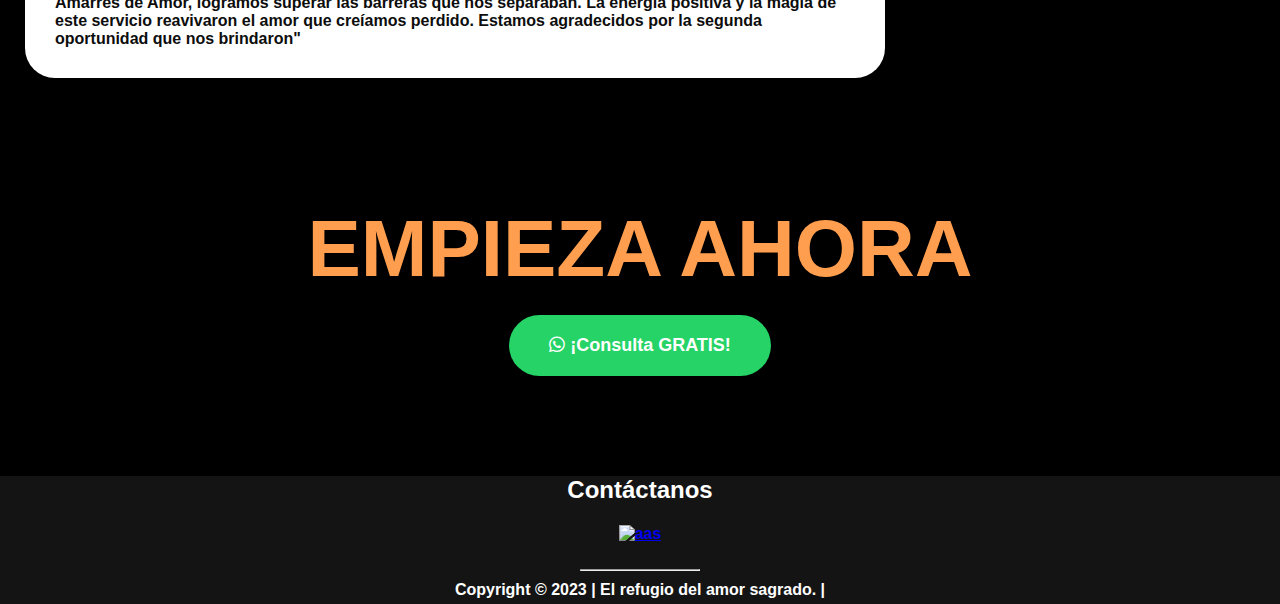
==== commit 0d51accc: "Update index.html" ====
--- a/index.html
+++ b/index.html
@@ -1,14 +1,14 @@
 <!DOCTYPE html>
 <html lang="es">
 <head>
-        <!-- Google Tag Manager -->
-    <script>(function(w,d,s,l,i){w[l]=w[l]||[];w[l].push({'gtm.start':
-    new Date().getTime(),event:'gtm.js'});var f=d.getElementsByTagName(s)[0],
-    j=d.createElement(s),dl=l!='dataLayer'?'&l='+l:'';j.async=true;j.src=
-    'https://www.googletagmanager.com/gtm.js?id='+i+dl;f.parentNode.insertBefore(j,f);
-    })(window,document,'script','dataLayer','GTM-KQ9DHRCG');</script>
-    <!-- End Google Tag Manager -->
-
+    <script async src="https://www.googletagmanager.com/gtag/js?id=AW-16658117850"></script>
+    <script>
+        window.dataLayer = window.dataLayer || [];
+        function gtag(){dataLayer.push(arguments);}
+        gtag('js', new Date());
+        
+        gtag('config', 'AW-16658117850')
+    </script>
     
     
     <meta charset="UTF-8">
@@ -40,10 +40,6 @@
     
 </head>
 <body>
-    <!-- Google Tag Manager (noscript) -->
-<noscript><iframe src="https://www.googletagmanager.com/ns.html?id=GTM-KQ9DHRCG"
-height="0" width="0" style="display:none;visibility:hidden"></iframe></noscript>
-<!-- End Google Tag Manager (noscript) -->
     <script src="https://code.jquery.com/jquery-3.6.0.min.js"></script>
     <script src="/static/js/baseTarot.js"></script>
 
--- a/style.css
+++ b/style.css
@@ -483,7 +483,7 @@
 .inf{
     font-size: 30px;
 }
-.testimonios{
+.os{
     width: 100%;
     background: 
     linear-gradient(180deg, rgba(0,0,0,0.6) 0%, rgba(0,0,0,0) 45%, rgba(0,0,0,0) 85%, rgba(0,0,0,1) 100%),
@@ -862,6 +862,7 @@
 }
 
 .contact {
+    overflow: hidden;
     z-index: 1;
     text-align: center;
     margin-bottom: 100px;
@@ -1225,6 +1226,7 @@
 }
 
 .testimonios{
+    overflow: hidden;
     padding: 100px 0;
     margin: 0;
 }
@@ -1271,4 +1273,4 @@
     max-width: 800px;
     margin-top: 20px;
     color: hsl(0, 0%, 5%);
-}+}
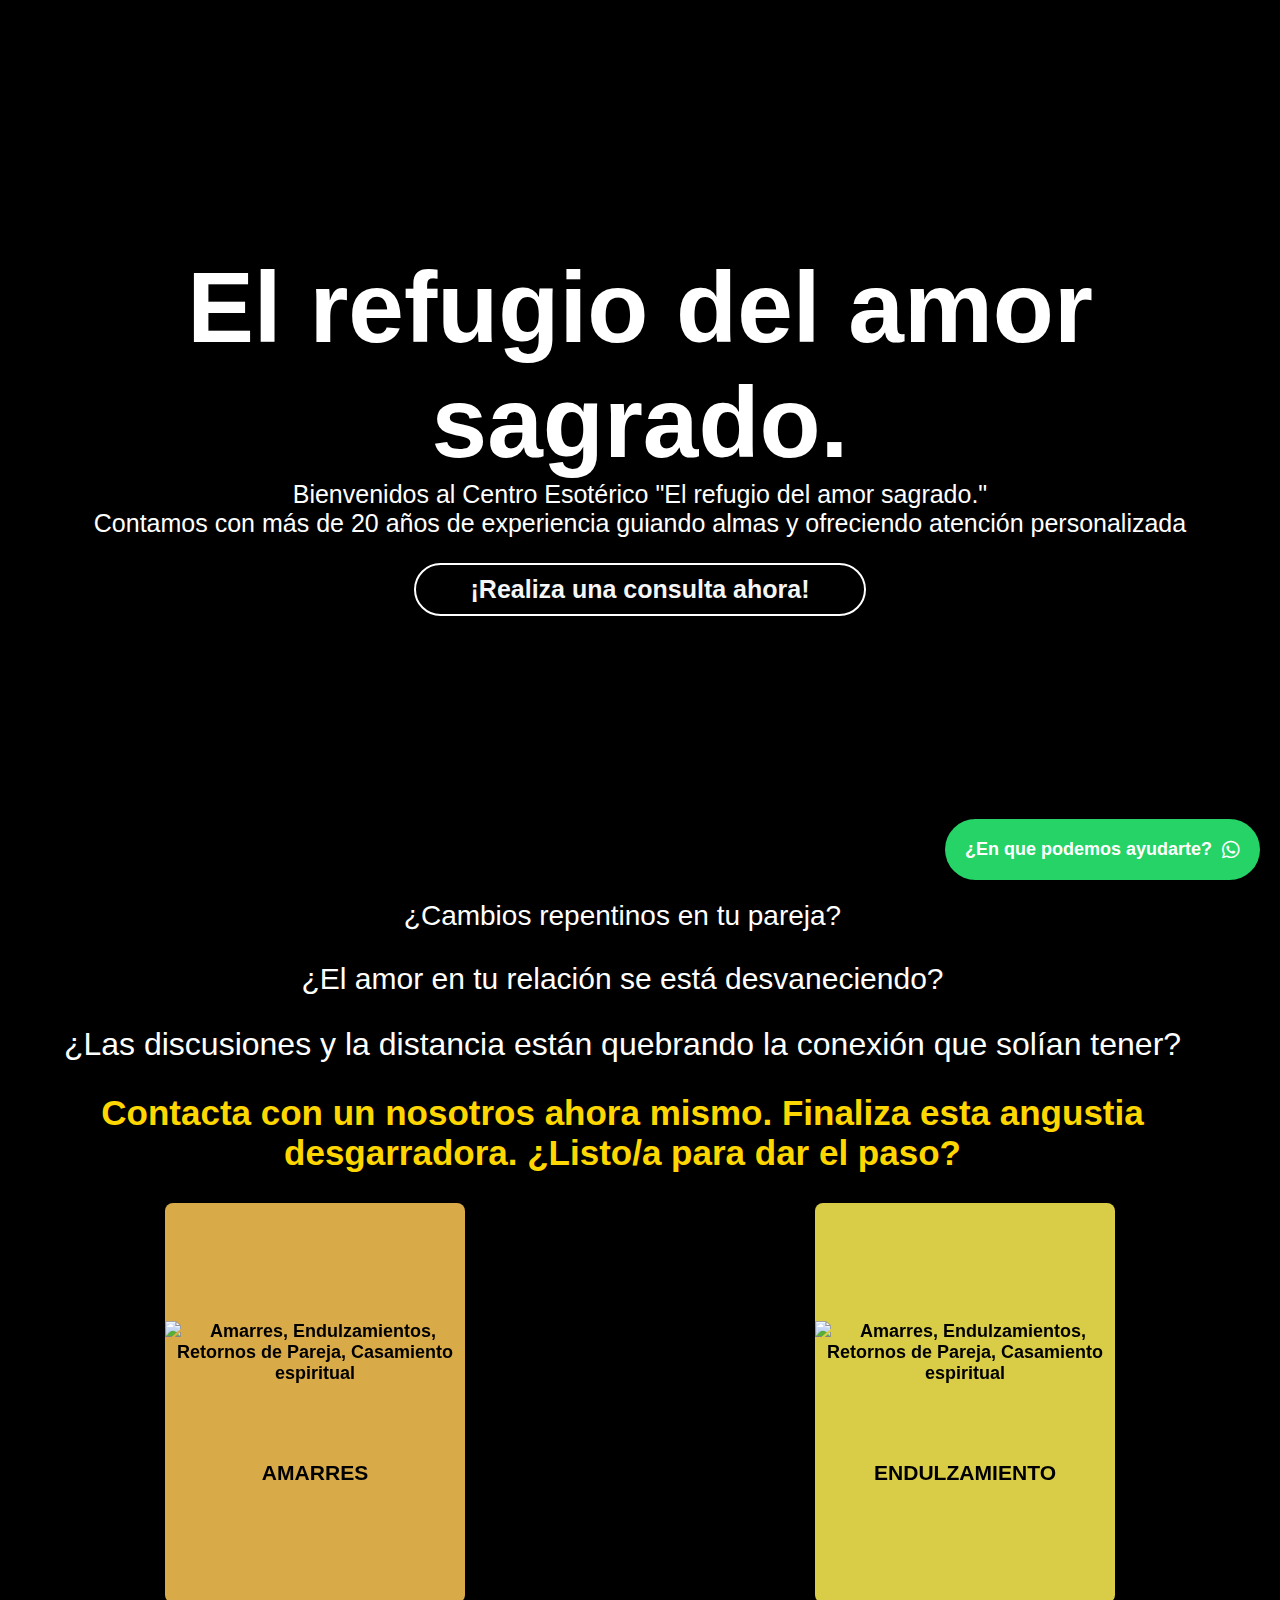
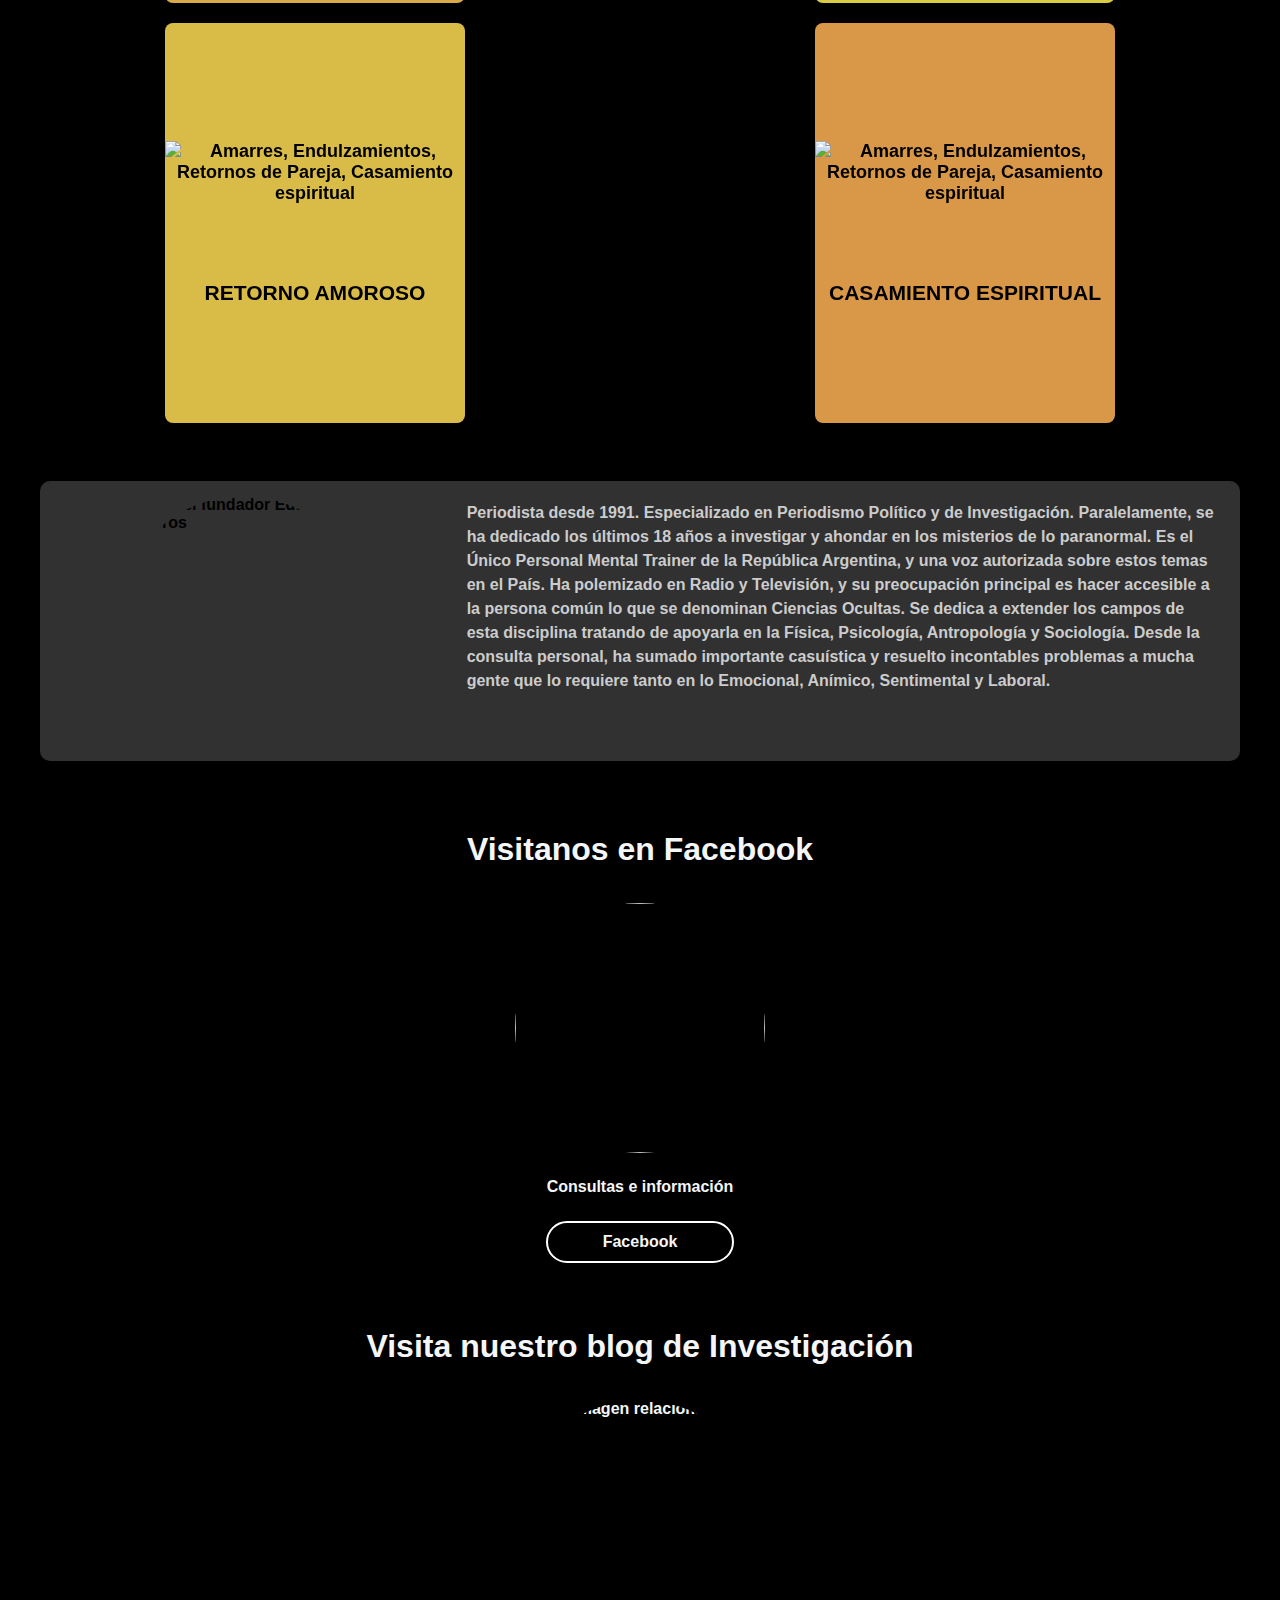
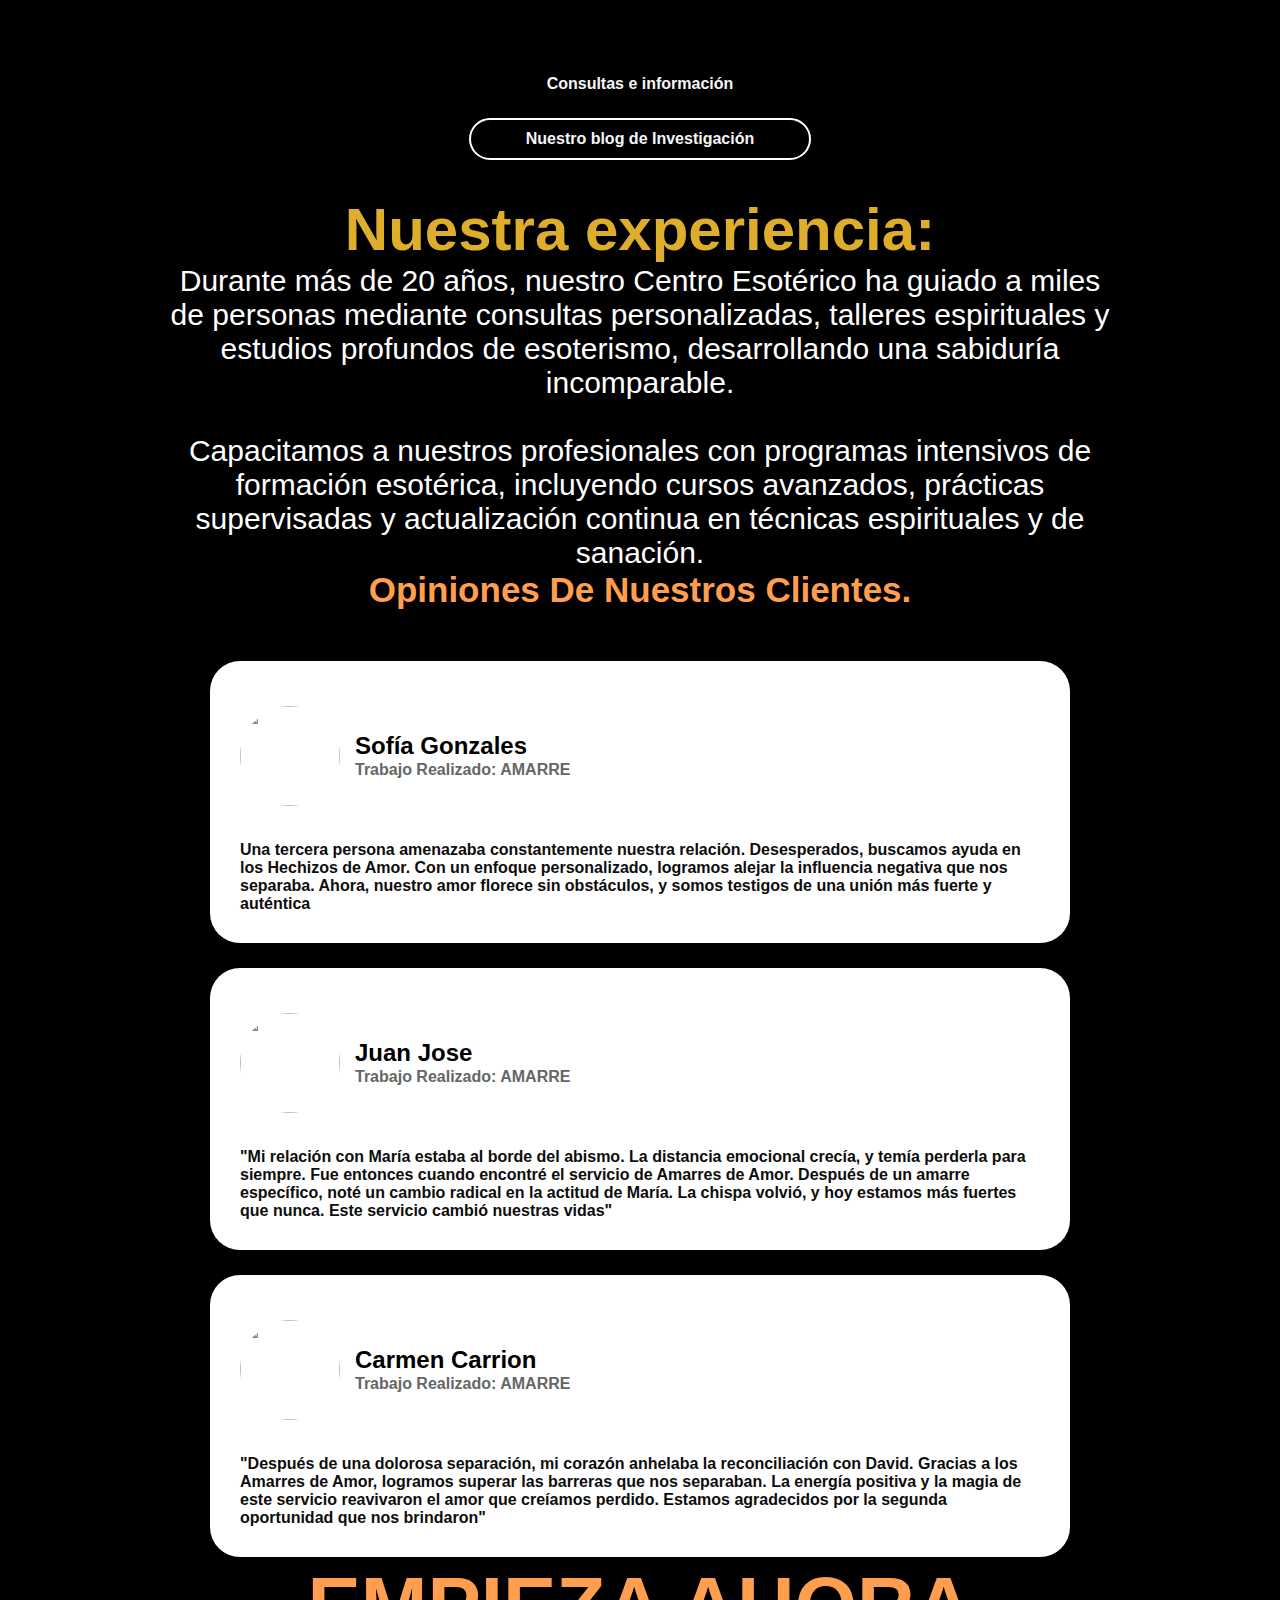
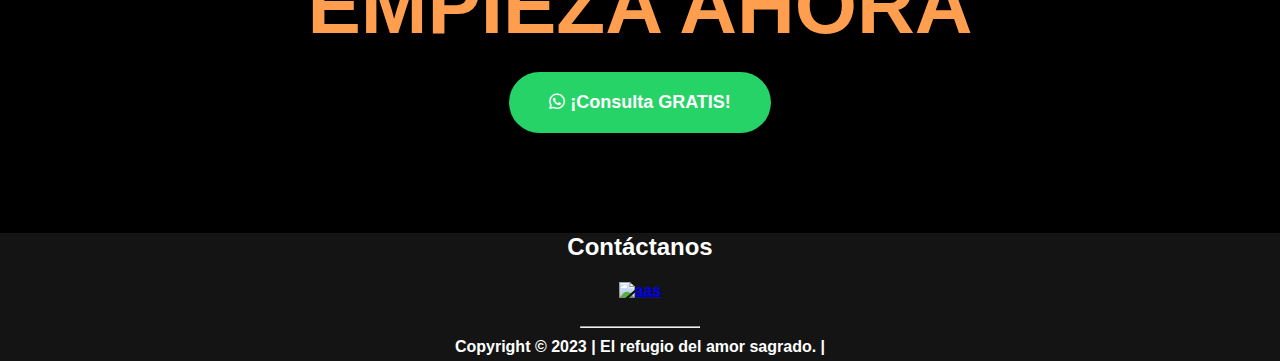
==== commit 446d0c64: "Update index.html" ====
--- a/index.html
+++ b/index.html
@@ -1,14 +1,14 @@
 <!DOCTYPE html>
 <html lang="es">
 <head>
-    <script async src="https://www.googletagmanager.com/gtag/js?id=AW-16658117850"></script>
-    <script>
-        window.dataLayer = window.dataLayer || [];
-        function gtag(){dataLayer.push(arguments);}
-        gtag('js', new Date());
-        
-        gtag('config', 'AW-16658117850')
-    </script>
+    <!-- Google Tag Manager -->
+    <script>(function(w,d,s,l,i){w[l]=w[l]||[];w[l].push({'gtm.start':
+    new Date().getTime(),event:'gtm.js'});var f=d.getElementsByTagName(s)[0],
+    j=d.createElement(s),dl=l!='dataLayer'?'&l='+l:'';j.async=true;j.src=
+    'https://www.googletagmanager.com/gtm.js?id='+i+dl;f.parentNode.insertBefore(j,f);
+    })(window,document,'script','dataLayer','GTM-KQ9DHRCG');</script>
+    <!-- End Google Tag Manager -->
+
     
     
     <meta charset="UTF-8">
@@ -40,6 +40,10 @@
     
 </head>
 <body>
+    <!-- Google Tag Manager (noscript) -->
+    <noscript><iframe src="https://www.googletagmanager.com/ns.html?id=GTM-KQ9DHRCG"
+    height="0" width="0" style="display:none;visibility:hidden"></iframe></noscript>
+
     <script src="https://code.jquery.com/jquery-3.6.0.min.js"></script>
     <script src="/static/js/baseTarot.js"></script>
 
--- a/style.css
+++ b/style.css
@@ -483,7 +483,8 @@
 .inf{
     font-size: 30px;
 }
-.os{
+.testimonios{
+    overflow: hidden;
     width: 100%;
     background: 
     linear-gradient(180deg, rgba(0,0,0,0.6) 0%, rgba(0,0,0,0) 45%, rgba(0,0,0,0) 85%, rgba(0,0,0,1) 100%),
@@ -1226,7 +1227,6 @@
 }
 
 .testimonios{
-    overflow: hidden;
     padding: 100px 0;
     margin: 0;
 }
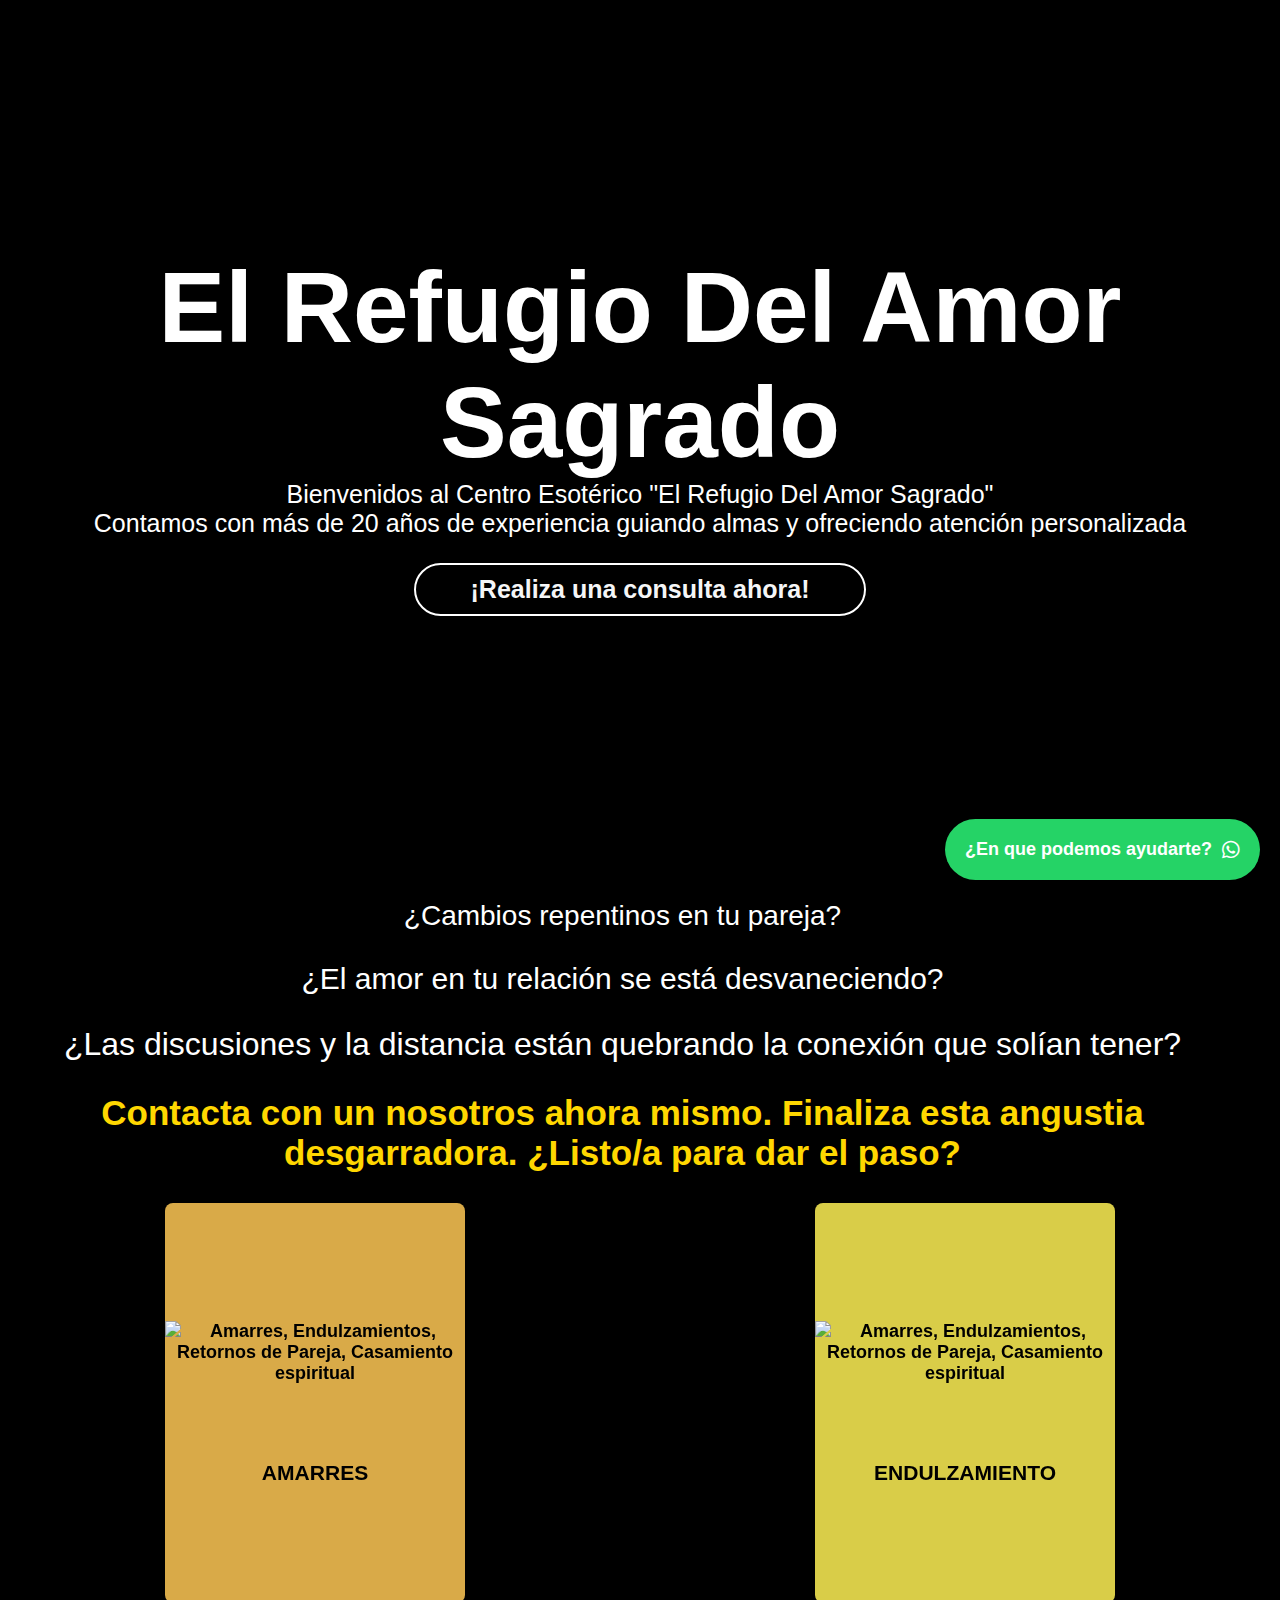
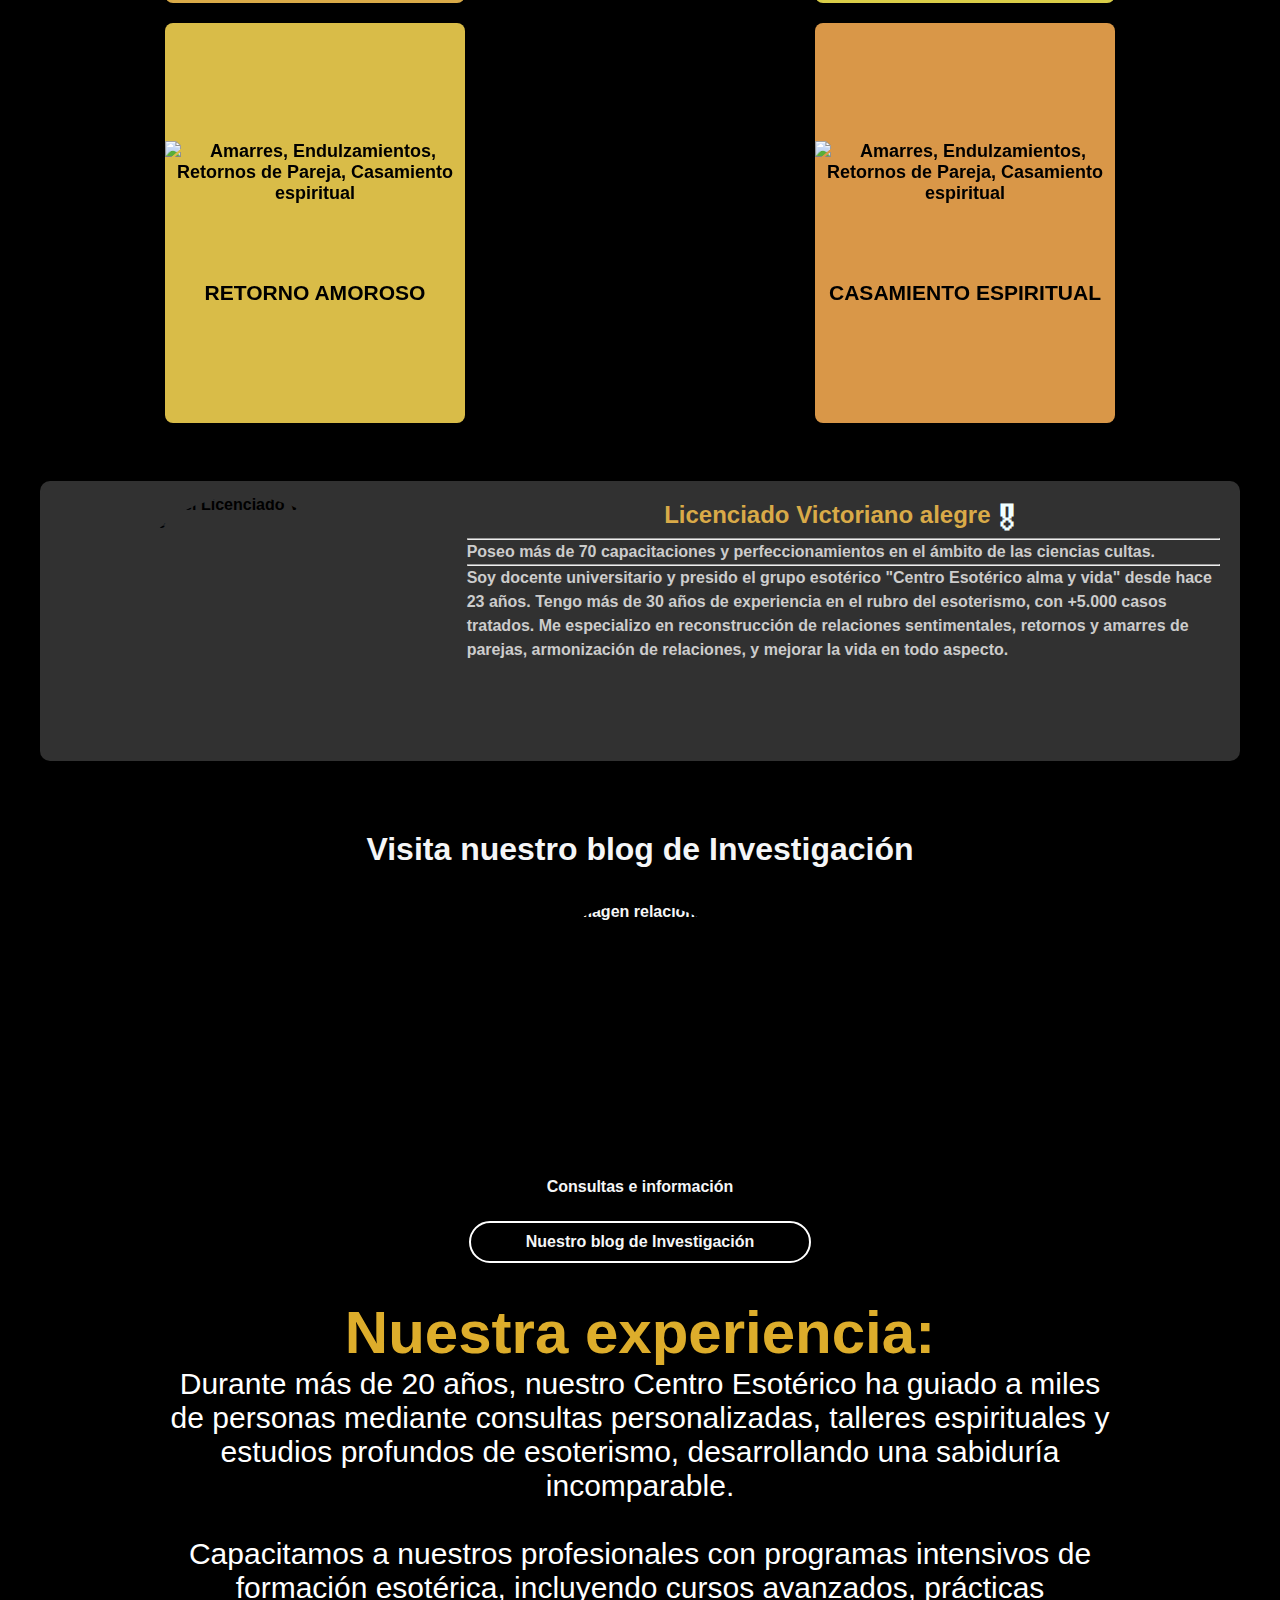
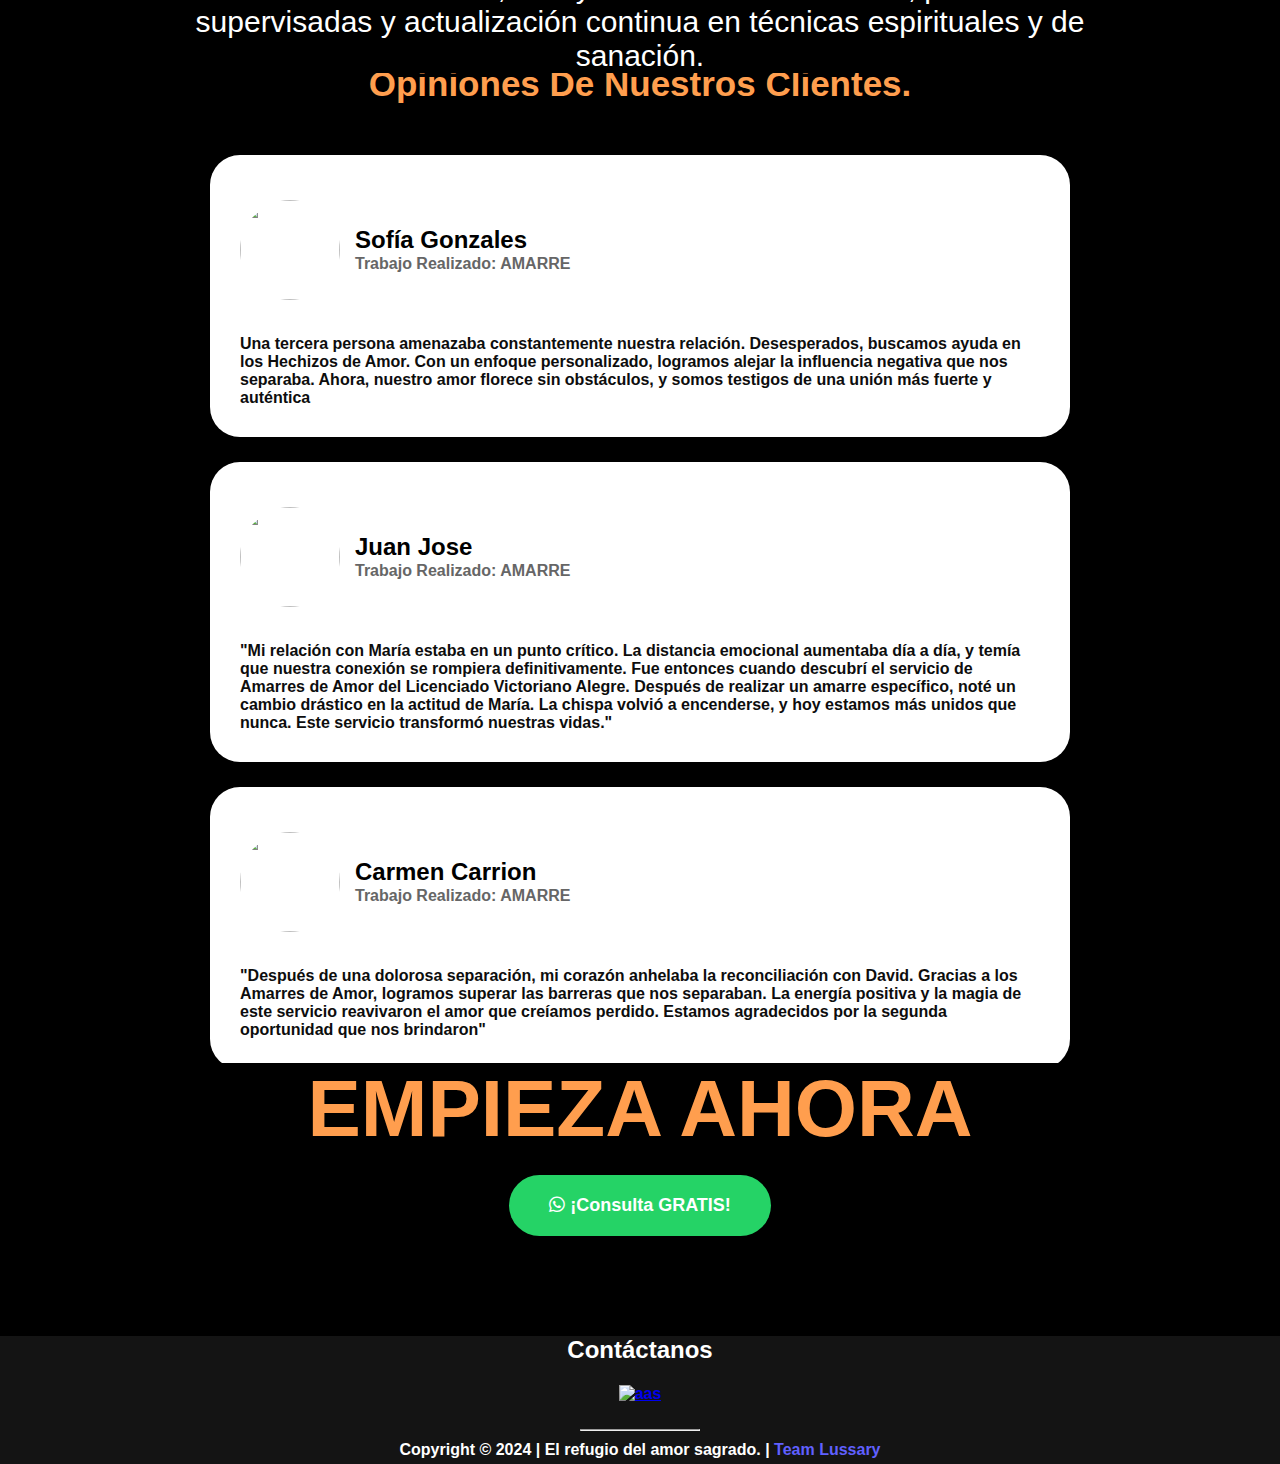
==== commit ed41e83a: "Update index.html" ====
--- a/index.html
+++ b/index.html
@@ -10,11 +10,12 @@
     <!-- End Google Tag Manager -->
 
     
-    
+    <meta name="description" content="Bienvenido a El Refugio Del Amor, es tu Centro Esotérico con más de 20 años de experiencia dedicada a guiar almas en su viaje espiritual y emocional. Somos expertos en tarot y ciencias ocultas, brindando atención personalizada para ayudarte a encontrar la paz, el amor y la felicidad en tu vida. Nuestro centro ofrece una amplia gama de servicios esotéricos especializados, incluyendo amarres de amor que reavivan la pasión y restauran las relaciones rotas, endulzamientos que suavizan tensiones y atraen un amor verdadero y duradero, retornos amorosos que te permiten recuperar a tu ser amado con rituales poderosos y efectivos, y casamientos espirituales que fortalecen la unión de las almas gemelas, trascendiendo lo físico hacia un compromiso espiritual profundo y significativo. Fundado por un periodista con décadas de experiencia en periodismo político y de investigación, y con 18 años dedicados a explorar los misterios de lo paranormal, nuestro centro se ha convertido en una autoridad reconocida en Argentina, combinando conocimientos de Física, Psicología, Antropología y Sociología para hacer accesibles las ciencias ocultas a todos. Desde consultas personales hasta asesoría esotérica, hemos ayudado a miles de personas a resolver problemas emocionales, anímicos, sentimentales y laborales. Ya sea que busques respuestas a tus preguntas más profundas, guía en el amor, o una solución espiritual a tus problemas, El Refugio Del Amor es tu aliado confiable en el mundo esotérico. Descubre cómo el tarot, los rituales y nuestras prácticas esotéricas pueden transformar tu vida hoy mismo. Palabras clave: tarot, lectura de cartas, oráculo, adivinación, videncia, cartomancia, magia, espiritualidad, esoterismo, artes adivinatorias, astrología, runas, mancia, clarividencia, horóscopo, ocultismo, metafísica, numerología, alquimia, simbolismo, cabalística, misticismo, divinación, interpretación de sueños.">
+
     <meta charset="UTF-8">
     <meta http-equiv="X-UA-Compatible" content="IE=edge">
     <meta name="viewport" content="width=device-width, initial-scale=1.0">
-    <title> El refugio del amor sagrado. </title>
+    <title>El Refugio Del Amor Sagrado</title>
     
    
     <!-- CUSTOM CSS -->
@@ -24,23 +25,14 @@
     <link rel="stylesheet" href="https://cdnjs.cloudflare.com/ajax/libs/font-awesome/5.15.3/css/all.min.css">
     <!-- SCROOL REVEAL -->
     <script src="https://unpkg.com/scrollreveal"></script>
-
-    
-        <link rel="stylesheet" href="/static/css/main.css">
-
-        <meta name="viewport" content="width=device-width, initial-scale=1.0">
-        <!-- FONT AWESOME! -->
-        
-        <link rel="stylesheet" href="https://cdnjs.cloudflare.com/ajax/libs/font-awesome/5.15.3/css/all.min.css">
-        <title>El refugio del amor sagrado</title>
-        <link rel="shortcut icon" type="image/jpeg" href="https://images.emojiterra.com/google/noto-emoji/unicode-15/color/512px/1f52e.png" />
+        
+    <link rel="shortcut icon" type="image/jpeg" href="https://images.emojiterra.com/google/noto-emoji/unicode-15/color/512px/1f52e.png" />
 
 
 
     
 </head>
 <body>
-    <!-- Google Tag Manager (noscript) -->
     <noscript><iframe src="https://www.googletagmanager.com/ns.html?id=GTM-KQ9DHRCG"
     height="0" width="0" style="display:none;visibility:hidden"></iframe></noscript>
 
@@ -53,10 +45,10 @@
 
     <div class="header">
         <div class="title">
-            <h1>El refugio del amor sagrado.</h1>
-            <p>Bienvenidos al Centro Esotérico "El refugio del amor sagrado."</p>
+            <h1 class="title-main">El Refugio Del Amor Sagrado</h1>
+            <p>Bienvenidos al Centro Esotérico "El Refugio Del Amor Sagrado"</p>
                 <p class="profesionales-seguimiento">Contamos con más de 20 años de experiencia guiando almas y ofreciendo atención personalizada</p>
-                <a class="perfil_a" style="font-weight: 700; font-size: 25px;" href="https://api.whatsapp.com/send?phone=543517177880">¡Realiza una consulta ahora!</a>
+                <a class="perfil_a" style="font-weight: 700; font-size: 25px;" href="https://api.whatsapp.com/send?phone=5493543692255">¡Realiza una consulta ahora!</a>
         </div>
 
     </div>
@@ -148,7 +140,7 @@
     });
     </script>
 
-    <a href="https://api.whatsapp.com/send?phone=543517177880" class="whatsapp-float" target="_blank">
+    <a href="https://api.whatsapp.com/send?phone=5493543692255" class="whatsapp-float" target="_blank">
         ¿En que podemos ayudarte?
         <i class="fab fa-whatsapp"></i>
     </a>
@@ -158,25 +150,22 @@
     <section class="fundador-seccion">
         <div class="fundador">
             <div class="fundador-imagen">
-                <img src="https://blogger.googleusercontent.com/img/b/R29vZ2xl/AVvXsEhgtLXNls050iEePvBt-LiP2EHBEmo8a_qsjyBnR_FL2QCQ1YzcdxrIAQgqU05fPRKAl-nwBzrumwNYFjUv1EIXW1bL8_OqpyKcCca3Pj3xOkNZCvhri5FrWj27_EGkog/s220/paraIcono1.JPG" alt="Foto del fundador Eduardo Cisneros">
-            </div>
-            <div class="fundador-texto">
+                <img src="https://cdn.discordapp.com/attachments/748151206450561024/1279893319576588308/Imagen_de_WhatsApp_2024-09-01_a_las_16.58.05_1d50f433.jpg?ex=66d6190a&is=66d4c78a&hm=0fb1a360059f8affee639c050b889084bad0c727e5bb28729edbb53a4b630225&" alt="Foto del Licenciado Victoriano alegre">
+            </div>
+            <h4></h4>
+            <div class="fundador-texto">    
+                <div style="display: flex; flex-direction: row; width: 100%; justify-content: center;">
+                    <h2 style="text-align: center; color: #D9AA48; font-weight: bolder;">Licenciado Victoriano alegre</h2><h1 style="color: azure;" class="aa">🎖</h1>
+                </div>
+                <hr>
                 <p>
-                    Periodista desde 1991. Especializado en Periodismo Político y de Investigación. Paralelamente, se ha dedicado los últimos 18 años a investigar y ahondar en los misterios de lo paranormal. Es el Único Personal Mental Trainer de la República Argentina, y una voz autorizada sobre estos temas en el País. Ha polemizado en Radio y Televisión, y su preocupación principal es hacer accesible a la persona común lo que se denominan Ciencias Ocultas. Se dedica a extender los campos de esta disciplina tratando de apoyarla en la Física, Psicología, Antropología y Sociología. Desde la consulta personal, ha sumado importante casuística y resuelto incontables problemas a mucha gente que lo requiere tanto en lo Emocional, Anímico, Sentimental y Laboral.
+                    Poseo más de 70 capacitaciones y perfeccionamientos en el ámbito de las ciencias cultas. 
                 </p>
-            </div>
-        </div>
-    </section>
-
-    <section>
-        <div class="perfil">
-            <h1>Visitanos en Facebook</h1>
-            <img src="https://scontent.fcor2-2.fna.fbcdn.net/v/t39.30808-6/434148946_122105418698252997_1976116120496354841_n.jpg?_nc_cat=106&ccb=1-7&_nc_sid=5f2048&_nc_ohc=juOq7HFirRwQ7kNvgH3GZSw&_nc_ht=scontent.fcor2-2.fna&oh=00_AYCq6Ad-CItkYxW0-fFqKBmZvImTnZOs6EuJDQVT1Gas-A&oe=66558E2B" >
-            <p class="perfil-magia">Consultas e información</p>
-            <a class="perfil_a" href="https://www.facebook.com/people/El-refugio-del-amor-sagrado/61557589930324/">Facebook</a>
-        </div>
-    </section>
-
+                <hr>
+                <p>Soy docente universitario y presido el grupo esotérico "Centro Esotérico alma y vida" desde hace 23 años. Tengo más de 30 años de experiencia en el rubro del esoterismo, con +5.000 casos tratados. Me especializo en reconstrucción de relaciones sentimentales, retornos y amarres de parejas, armonización de relaciones, y mejorar la vida en todo aspecto.</p>
+            </div>
+        </div>
+    </section>
     <section>
         <div class="perfil" style='background: 
             linear-gradient(180deg, rgba(0,0,0,0.6) 0%, rgba(0,0,0,0) 45%, rgba(0,0,0,0) 85%, rgba(0,0,0,1) 100%),
@@ -238,7 +227,7 @@
                                     </div>
                                 </div>
                                 <p>
-                                    "Mi relación con María estaba al borde del abismo. La distancia emocional crecía, y temía perderla para siempre. Fue entonces cuando encontré el servicio de Amarres de Amor. Después de un amarre específico, noté un cambio radical en la actitud de María. La chispa volvió, y hoy estamos más fuertes que nunca. Este servicio cambió nuestras vidas"
+                                    "Mi relación con María estaba en un punto crítico. La distancia emocional aumentaba día a día, y temía que nuestra conexión se rompiera definitivamente. Fue entonces cuando descubrí el servicio de Amarres de Amor del Licenciado Victoriano Alegre. Después de realizar un amarre específico, noté un cambio drástico en la actitud de María. La chispa volvió a encenderse, y hoy estamos más unidos que nunca. Este servicio transformó nuestras vidas."
                                 </p>
                             </div>
                         </div>
@@ -269,7 +258,7 @@
 
     <section class="contact" id="contactanos">
         <h1 style="color: #ff9e4e">EMPIEZA AHORA</h1>
-        <a href="https://api.whatsapp.com/send?phone=543517177880" target="_blank" class="whatsapp-button">
+        <a href="https://api.whatsapp.com/send?phone=5493543692255" target="_blank" class="whatsapp-button">
             <i class="fab fa-whatsapp"></i> ¡Consulta GRATIS!
         </a>
     </section>
@@ -281,15 +270,18 @@
             <h2>Contáctanos</h2>
             <div class="footer-contactanos-botones">
                 <div>
-                    <a href="https://api.whatsapp.com/send?phone=543517177880"><img src="https://encrypted-tbn0.gstatic.com/images?q=tbn:ANd9GcROeFmbyg7c-sLUfRtiad2Qs64zAdacS6DTyYUpMImslw&s" alt="aas" class="icono"></a>
+                    <a href="https://api.whatsapp.com/send?phone=5493543692255"><img src="https://encrypted-tbn0.gstatic.com/images?q=tbn:ANd9GcROeFmbyg7c-sLUfRtiad2Qs64zAdacS6DTyYUpMImslw&s" alt="aas" class="icono"></a>
             </div>
 
             </div>
             <hr style="margin: 5px 0;">
             <div class="copyright">
-                <p>Copyright © 2023 | El refugio del amor sagrado. | </p>
+                <p>Copyright © 2024 | El refugio del amor sagrado. | <a href="https://teamlussary.com.ar/" style="color: rgb(96, 96, 255);">Team Lussary</a></p>
             </div>
         </div>
     </div>
 </body>
 </html>
+
+</body>
+</html>
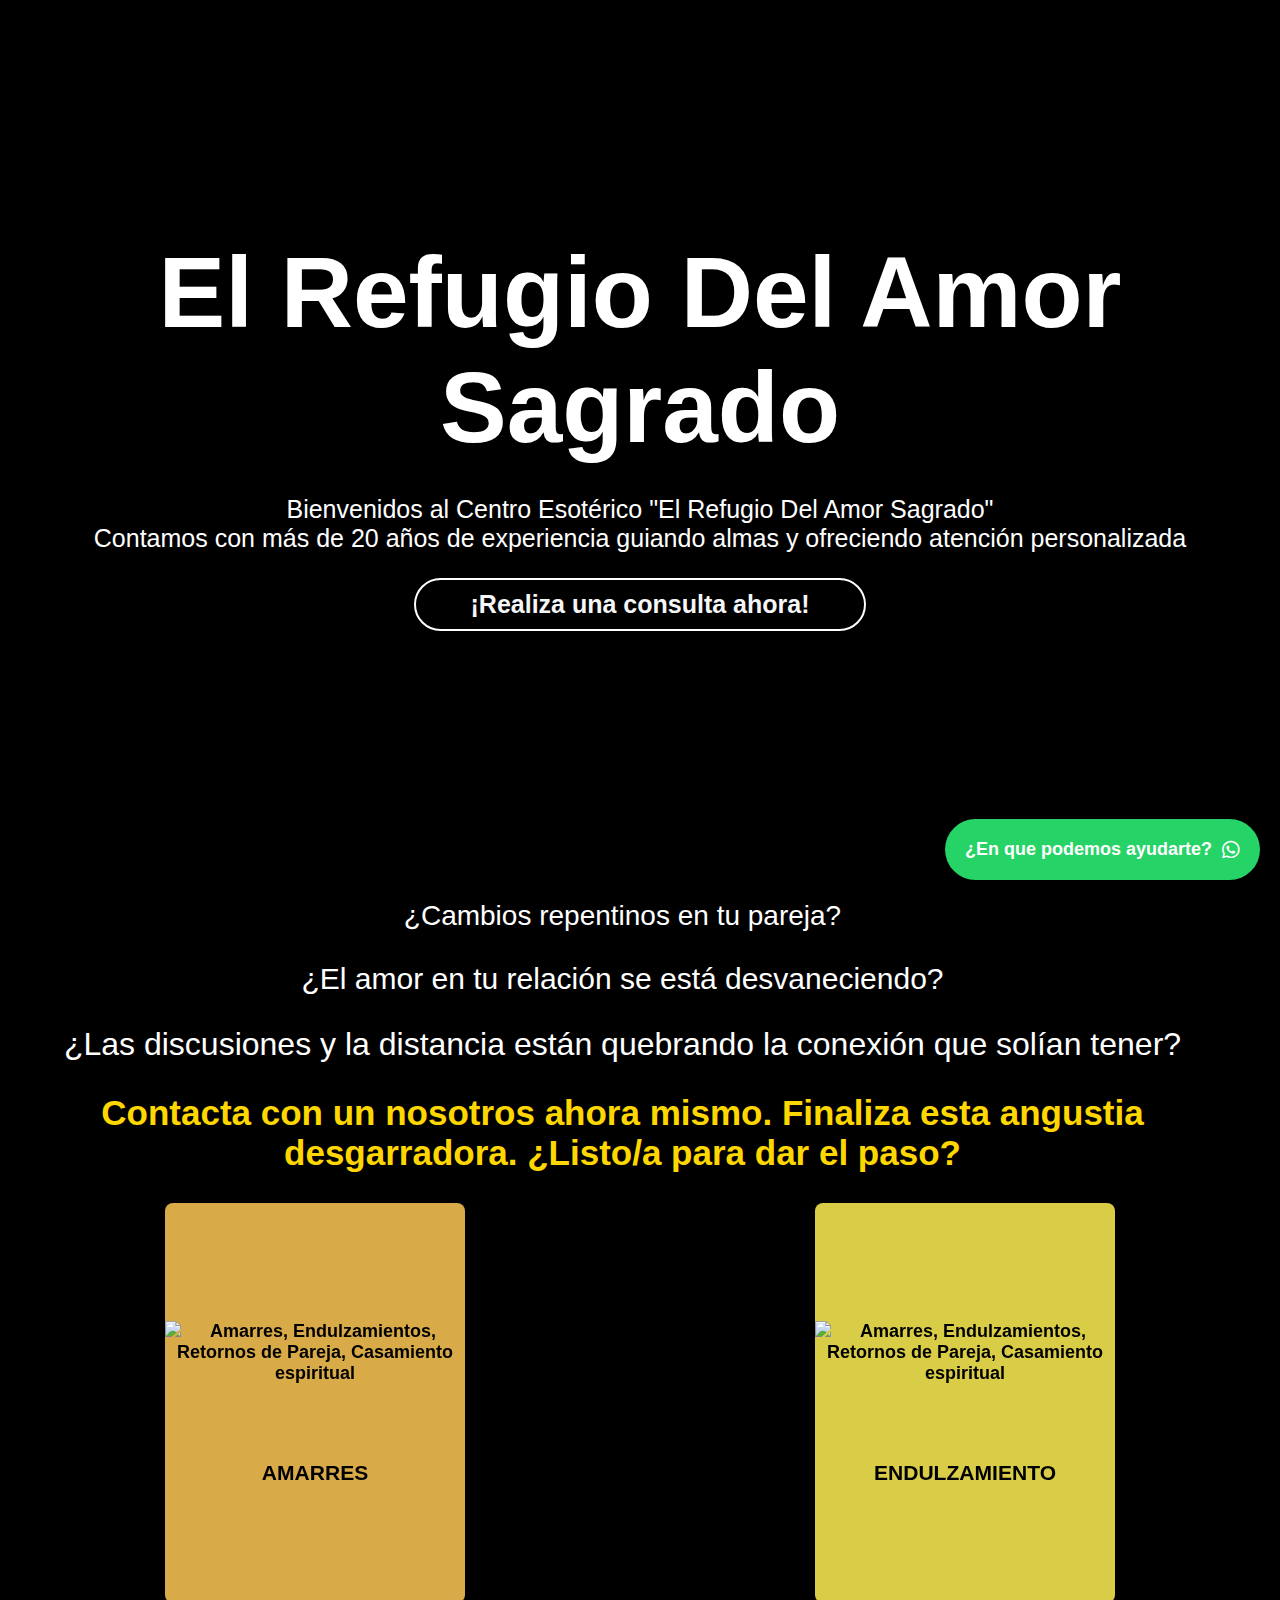
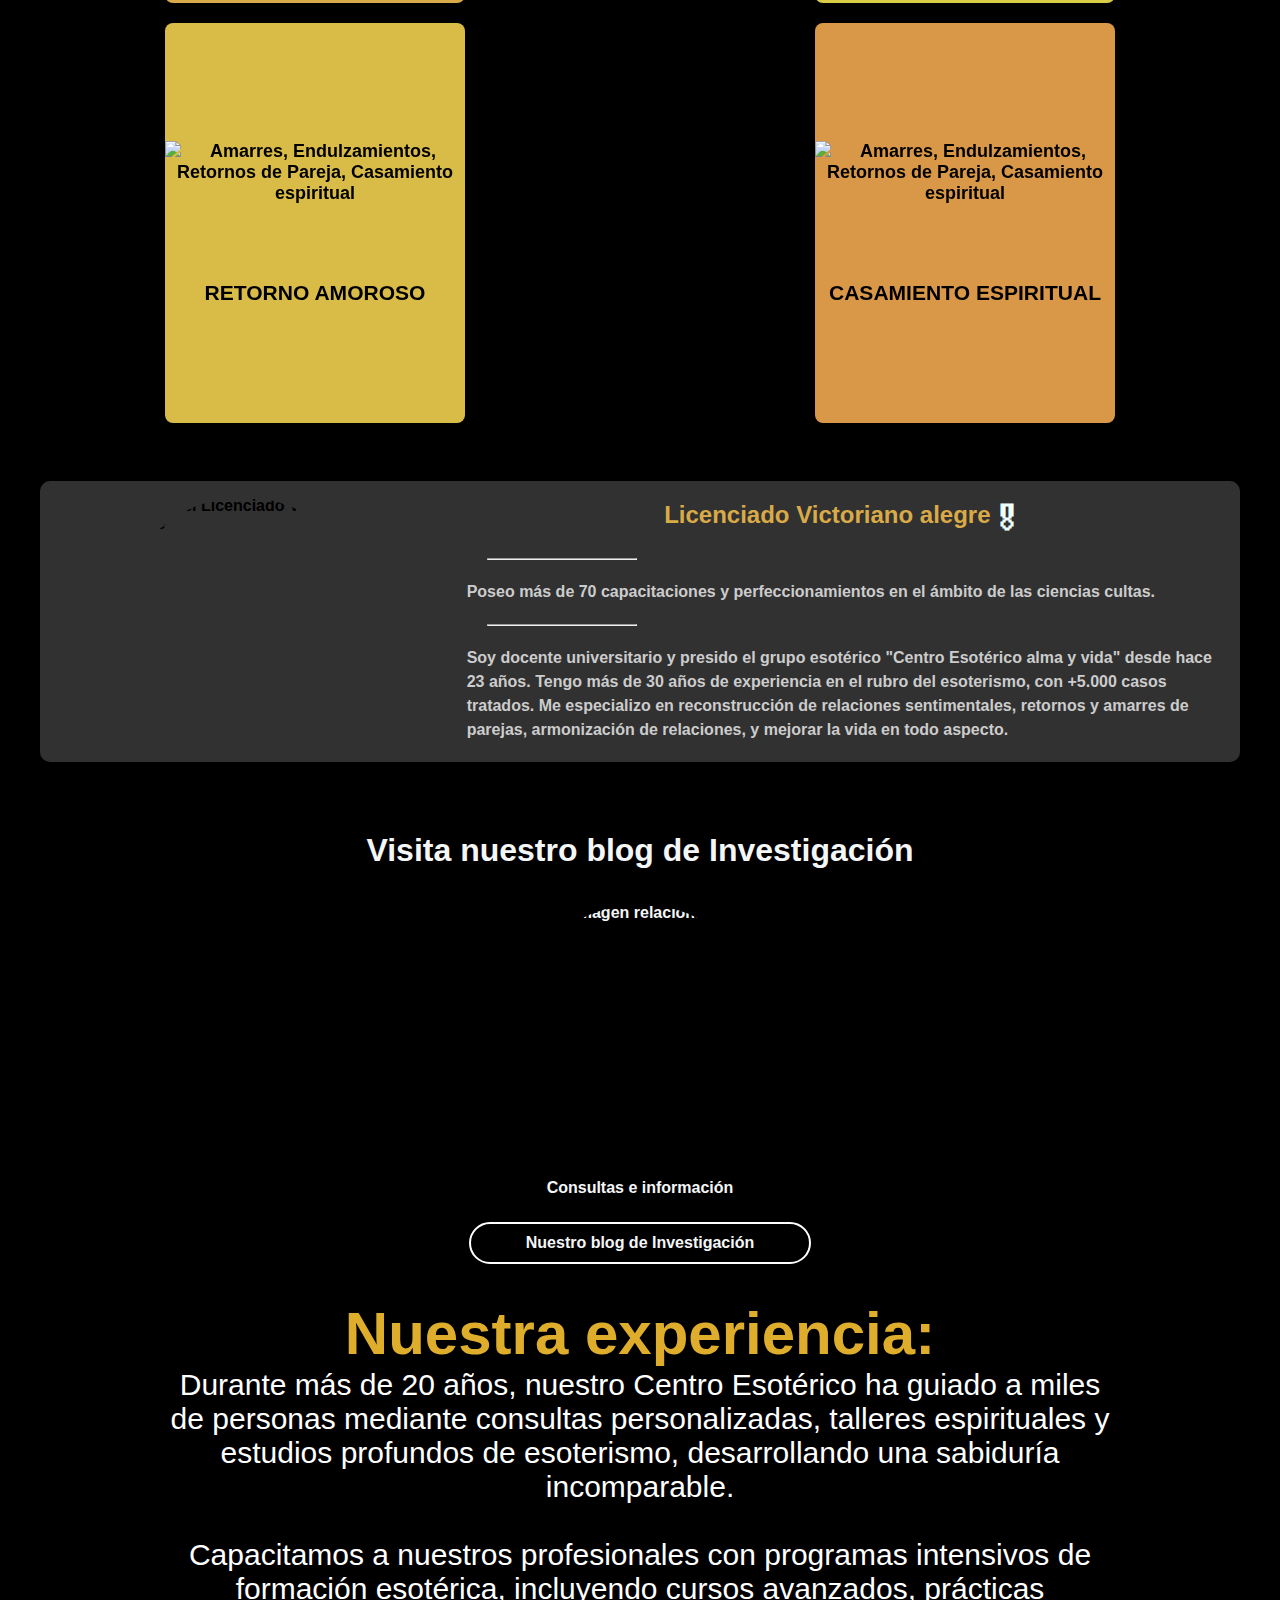
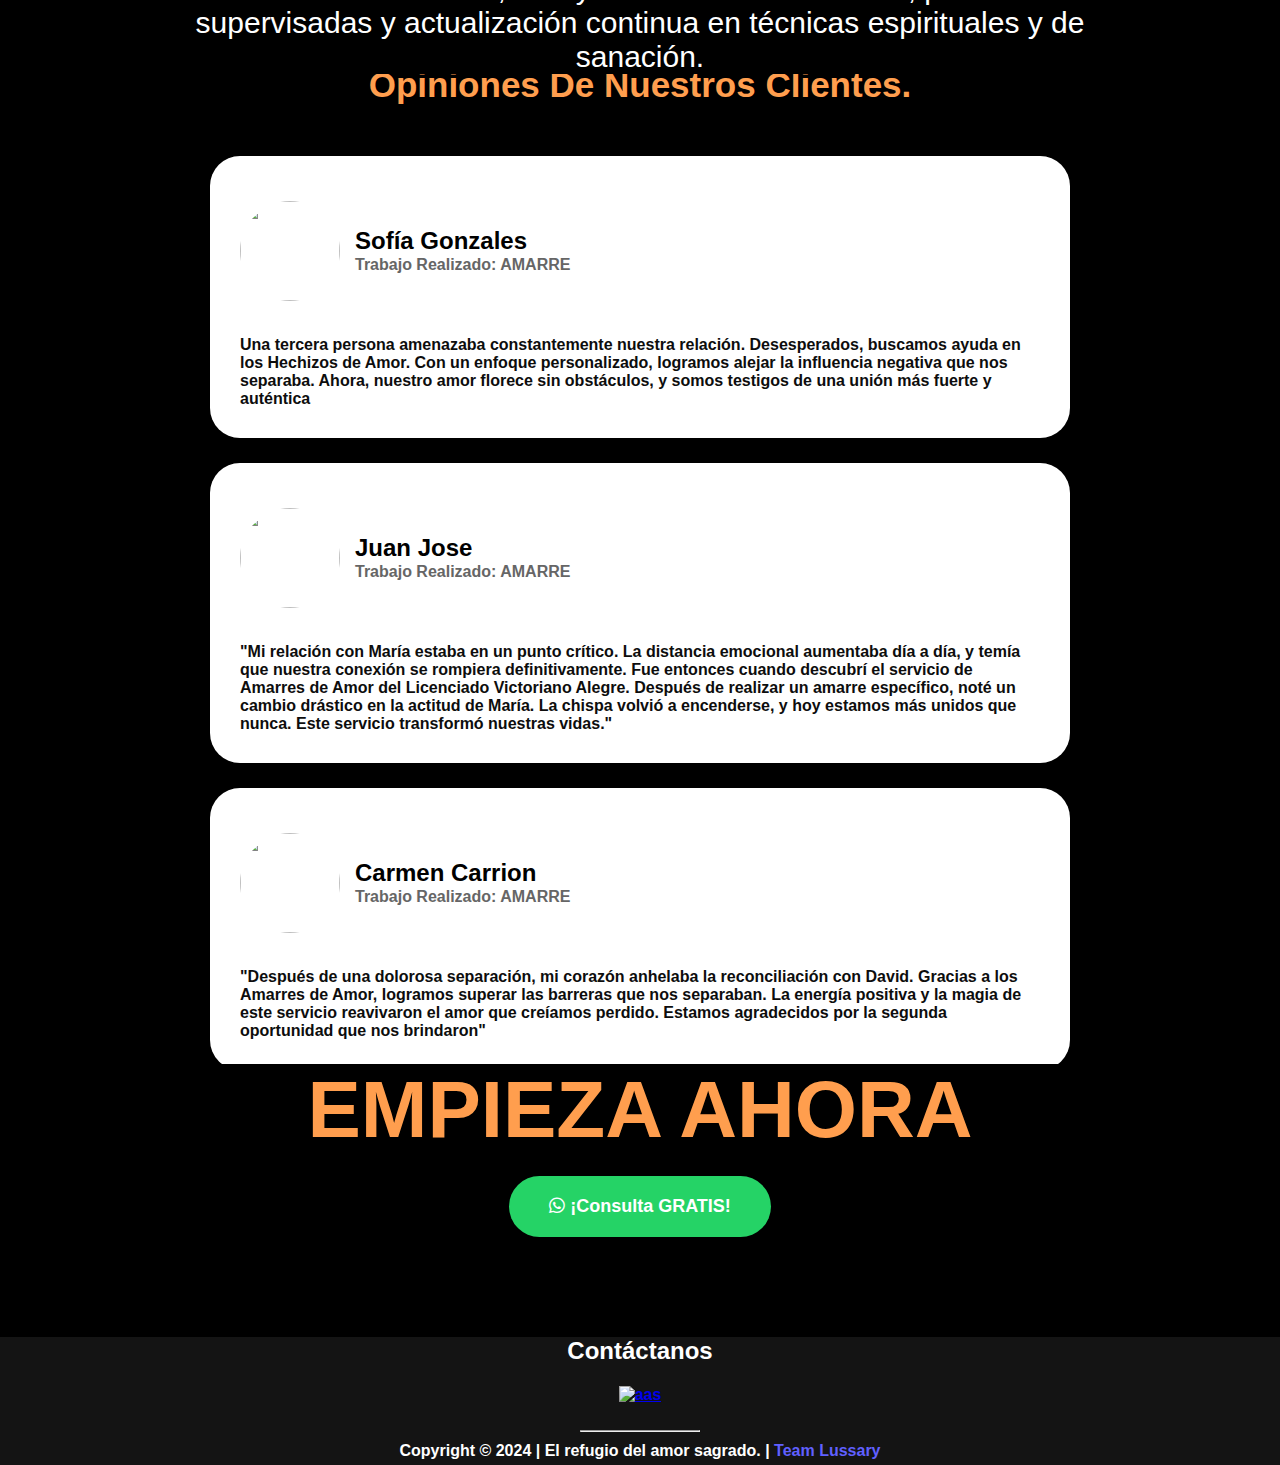
==== commit 862c6817: "Update index.html" ====
--- a/index.html
+++ b/index.html
@@ -150,7 +150,7 @@
     <section class="fundador-seccion">
         <div class="fundador">
             <div class="fundador-imagen">
-                <img src="https://cdn.discordapp.com/attachments/748151206450561024/1279893319576588308/Imagen_de_WhatsApp_2024-09-01_a_las_16.58.05_1d50f433.jpg?ex=66d6190a&is=66d4c78a&hm=0fb1a360059f8affee639c050b889084bad0c727e5bb28729edbb53a4b630225&" alt="Foto del Licenciado Victoriano alegre">
+                <img src="https://ibb.co/PF96HCK" alt="Foto del Licenciado Victoriano alegre">
             </div>
             <h4></h4>
             <div class="fundador-texto">    
--- a/style.css
+++ b/style.css
@@ -417,6 +417,9 @@
     section {
         height: 30vh; 
     }
+    .aa{
+        display: none;
+    }
 }
 
 @keyframes animate{
@@ -963,6 +966,14 @@
     padding: 20px;
 }
 
+
+.fundador-texto hr{
+    margin: 0 auto;
+    width: 20%; 
+    margin: 20px;
+}
+
+
 .fundador-texto p {
     margin: 0;
     color: #cccccc;
@@ -1274,3 +1285,22 @@
     margin-top: 20px;
     color: hsl(0, 0%, 5%);
 }
+.title-main {
+    transform-origin: center;
+    animation: abanico 3s  forwards;
+    margin-bottom: 30px;
+}
+
+@keyframes abanico {
+    0% {
+        transform: scale(0.6);
+        color: rgba(255, 255, 255, 0);
+    }
+    80%{
+        transform: scale(1.1);
+    }
+    100% {
+        transform: scale(1);
+        color: rgba(255, 255, 255, 1);
+    }
+}
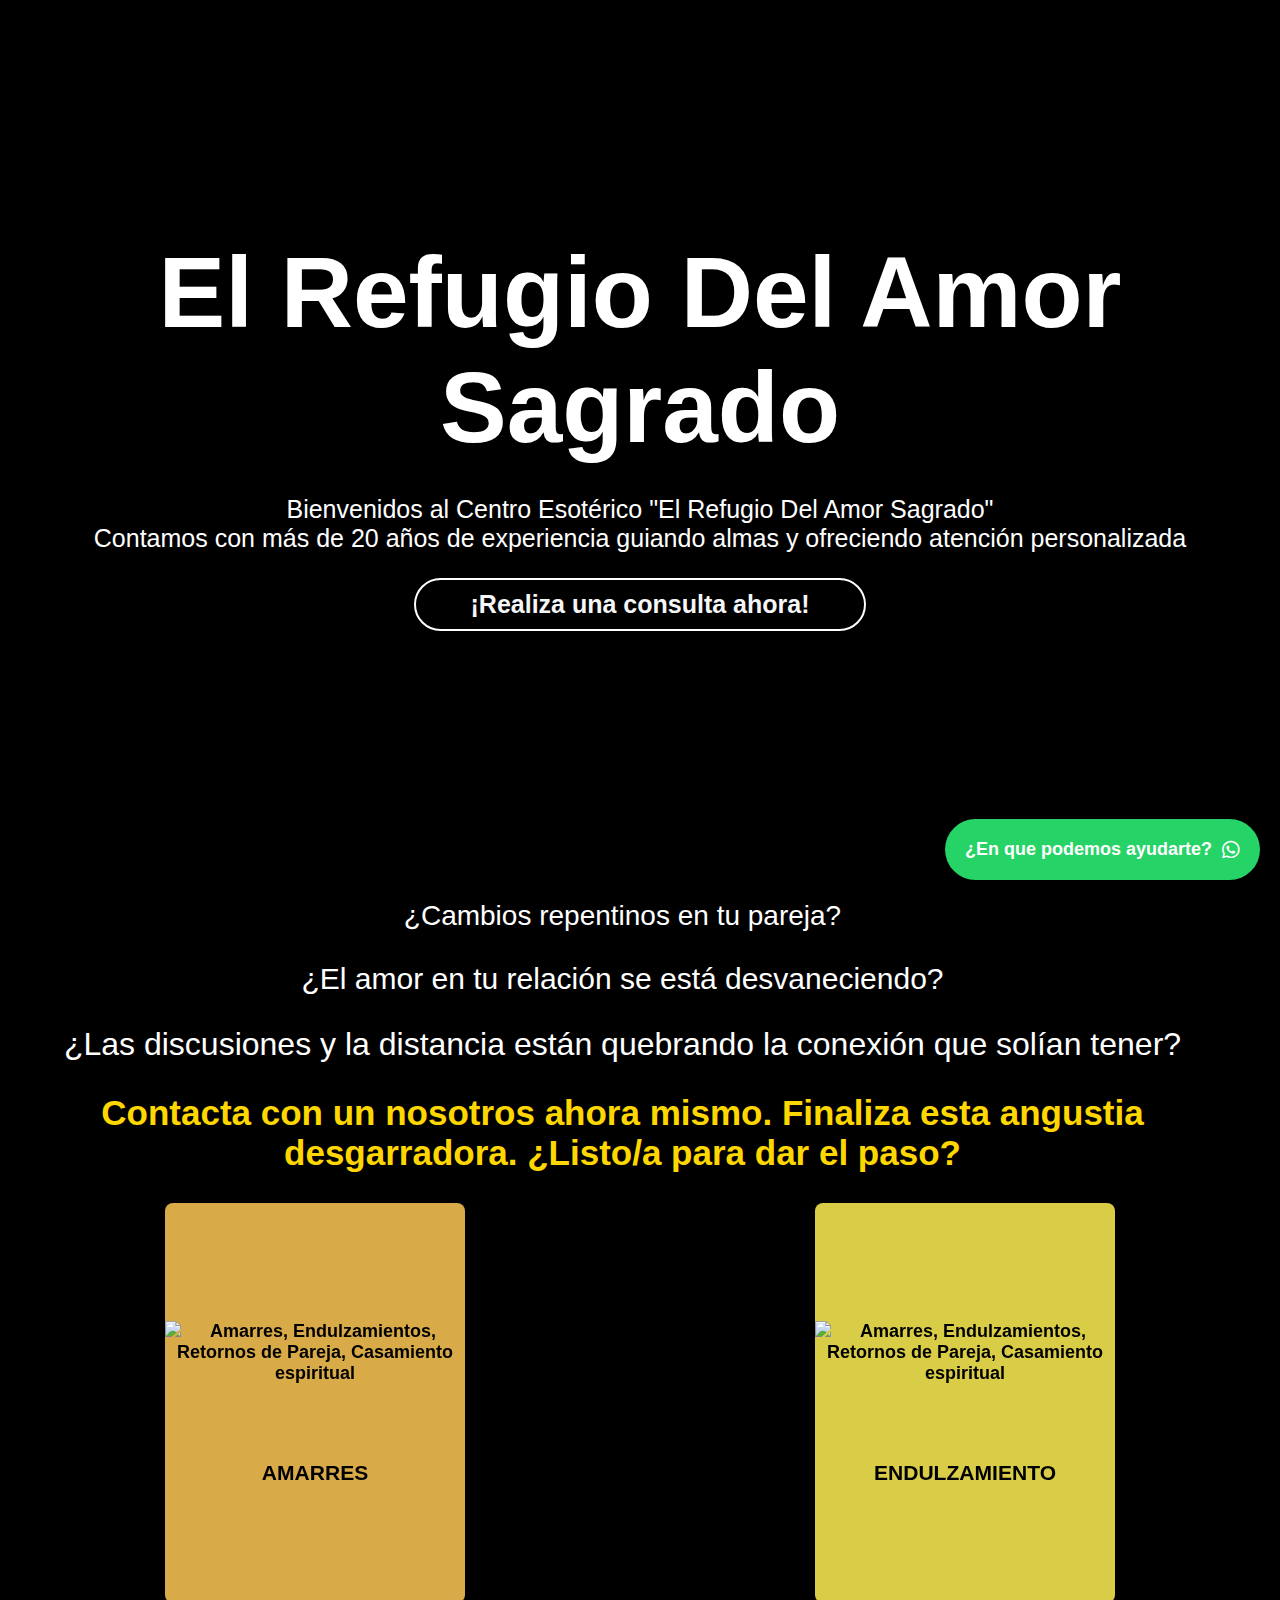
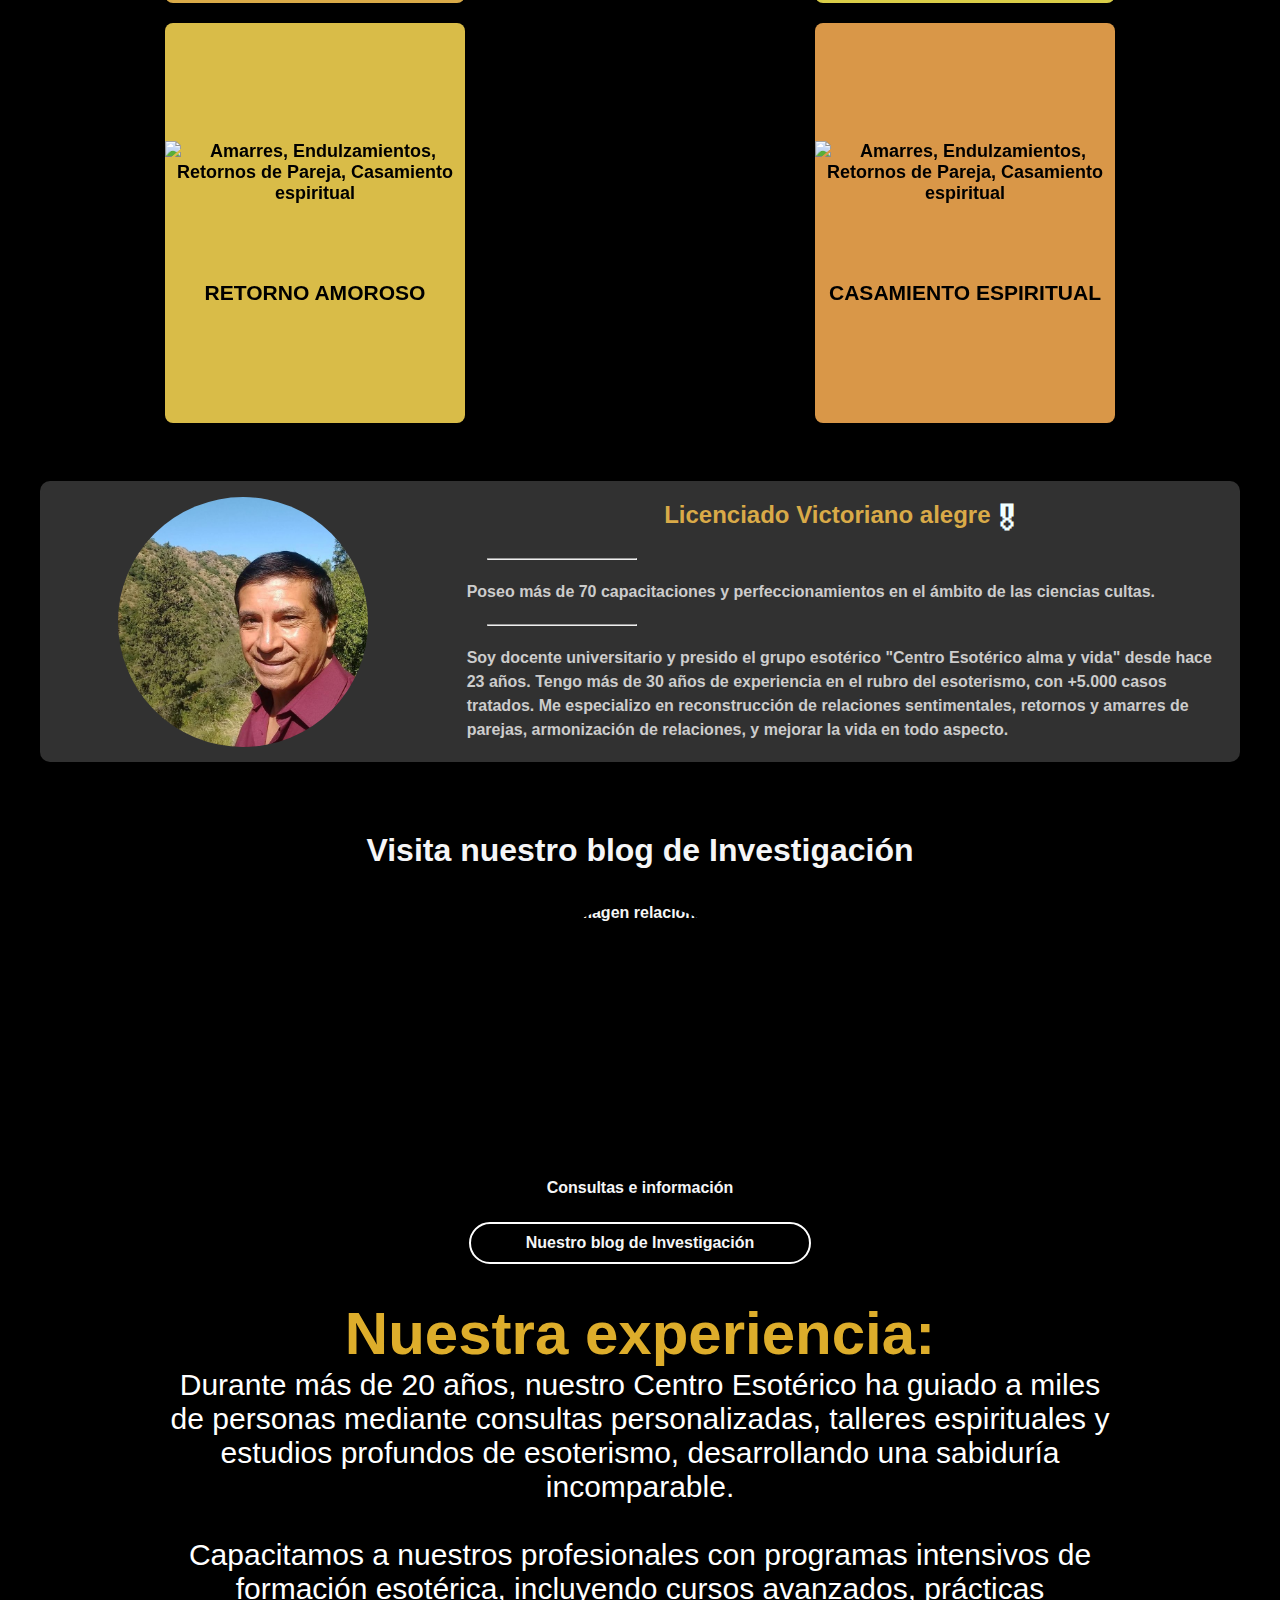
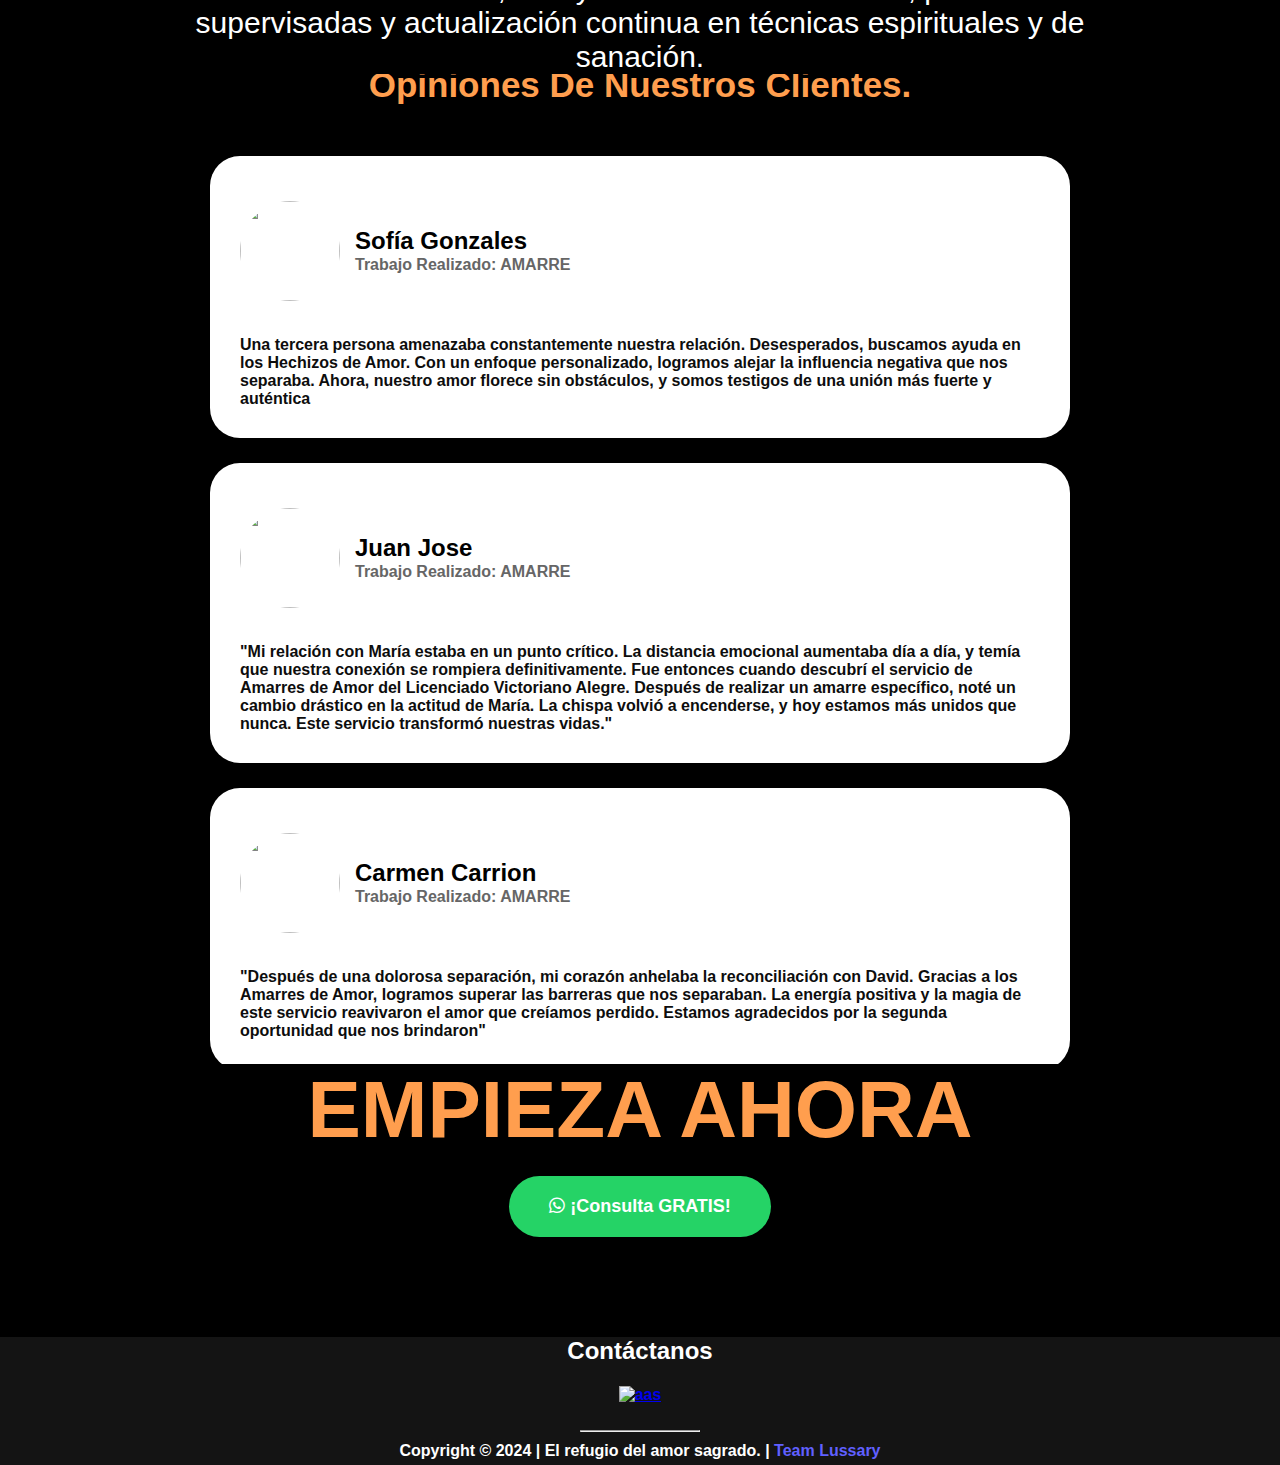
==== commit c5943ed2: "Update index.html" ====
--- a/index.html
+++ b/index.html
@@ -150,7 +150,7 @@
     <section class="fundador-seccion">
         <div class="fundador">
             <div class="fundador-imagen">
-                <img src="https://ibb.co/PF96HCK" alt="Foto del Licenciado Victoriano alegre">
+                <img src="/Imagen_de_WhatsApp_2024-09-01_a_las_16.58.05_1d50f433.jpg" alt="Foto del Licenciado Victoriano alegre">
             </div>
             <h4></h4>
             <div class="fundador-texto">    
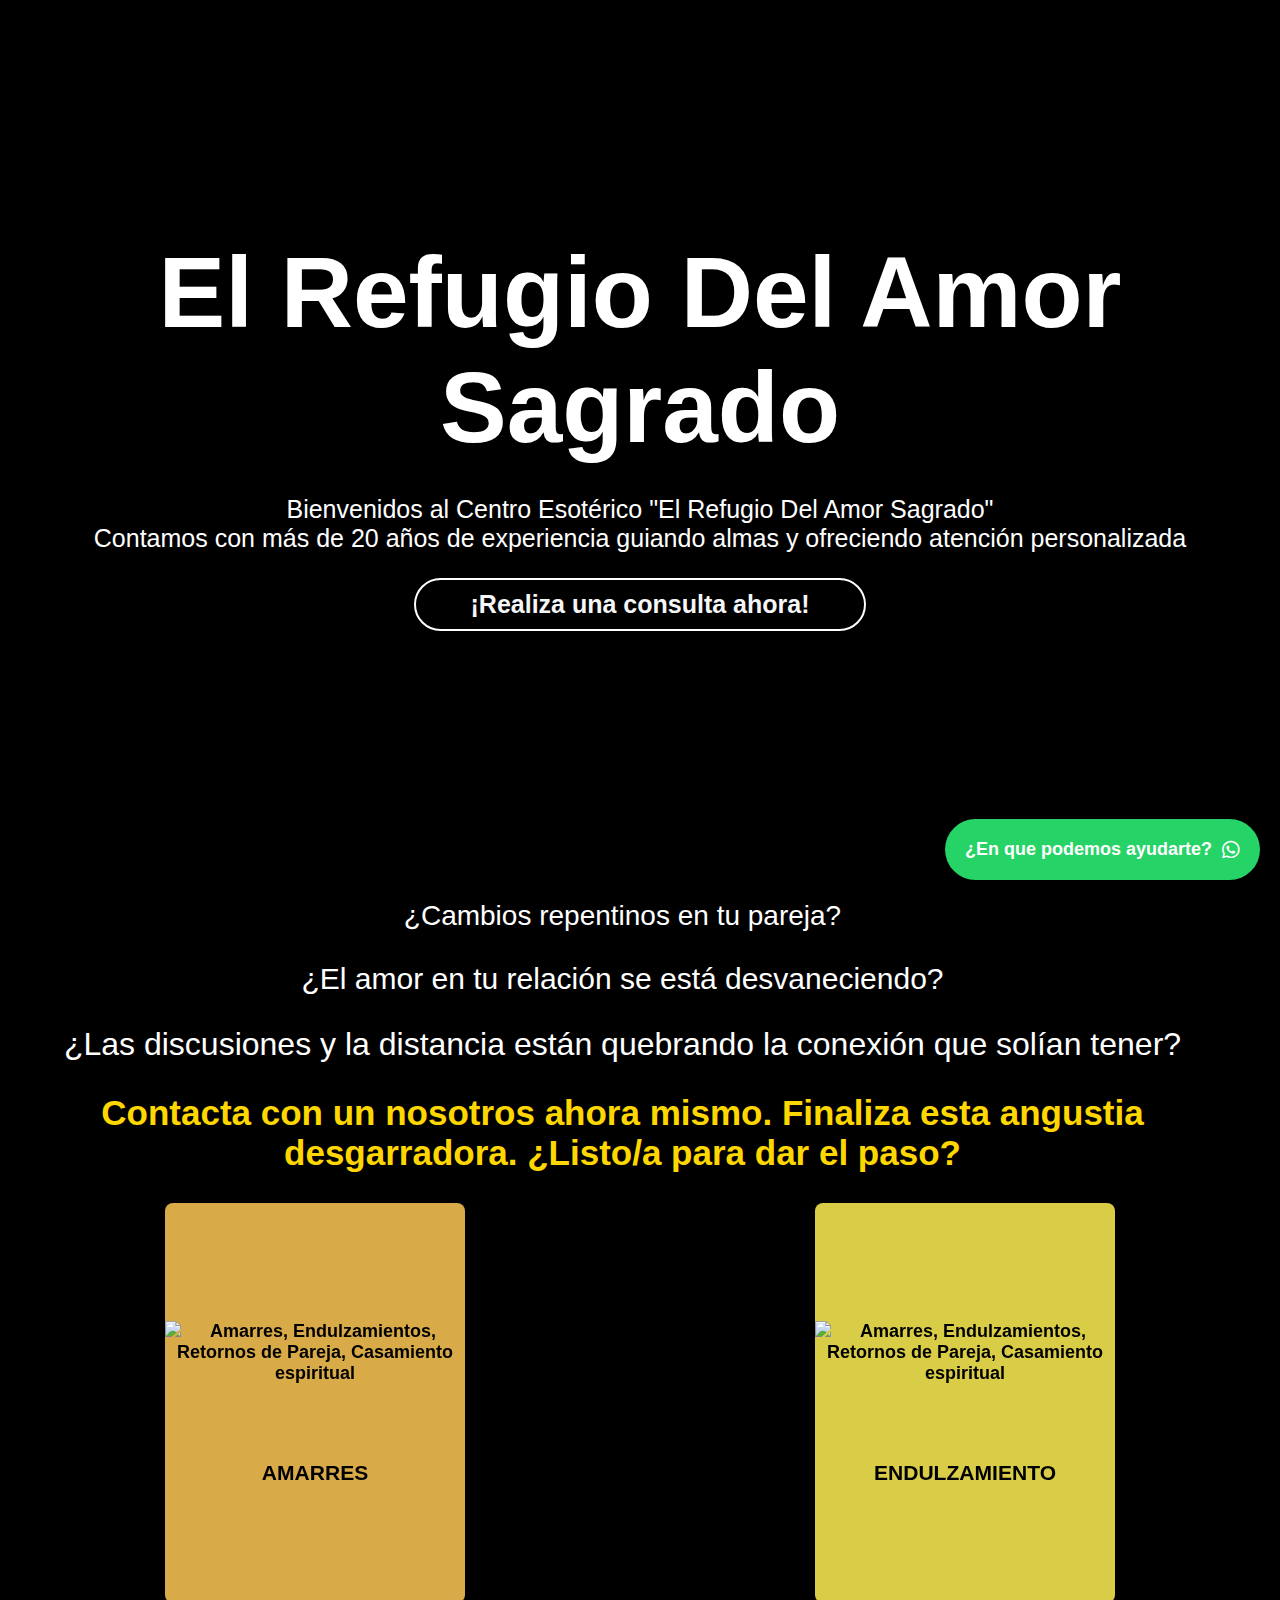
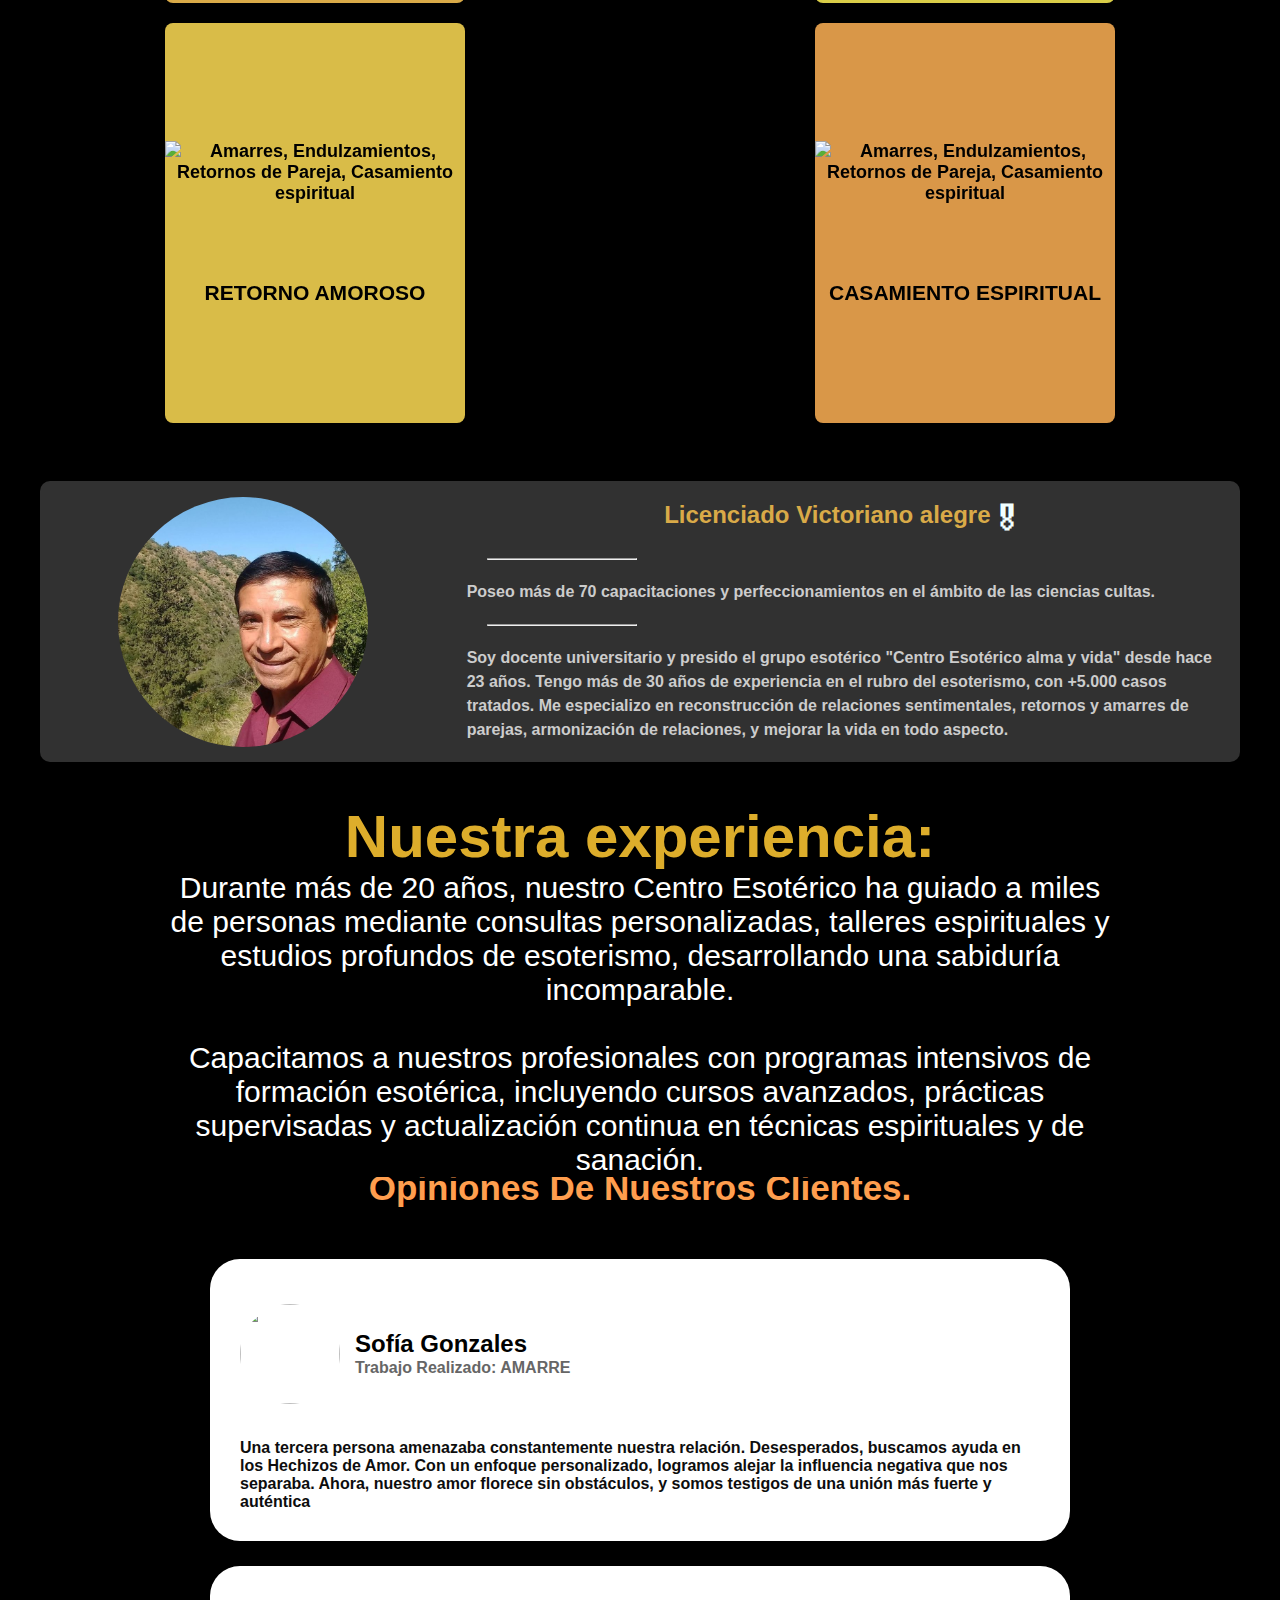
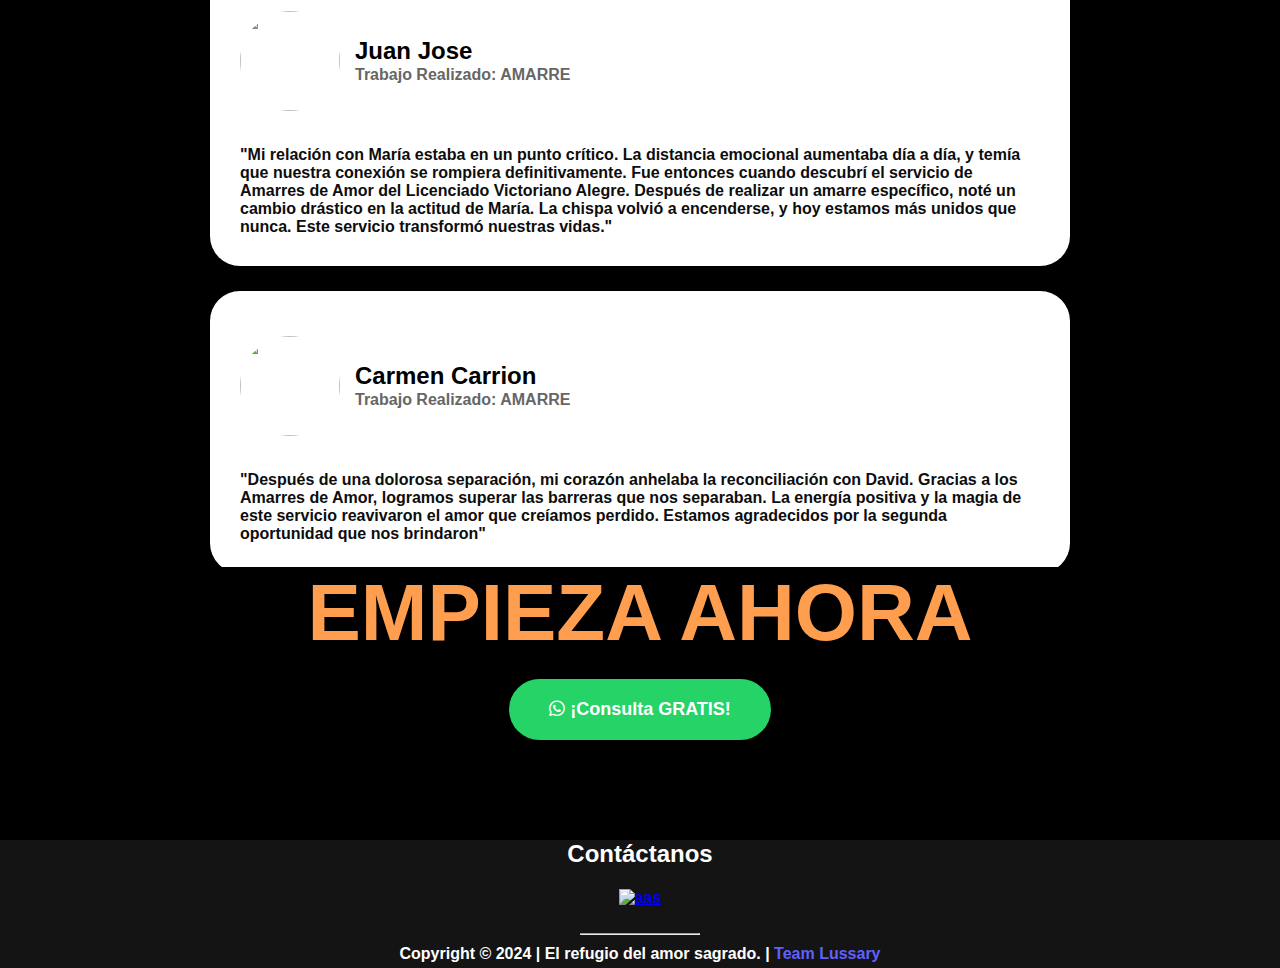
==== commit 35538e24: "Update index.html" ====
--- a/index.html
+++ b/index.html
@@ -164,17 +164,6 @@
                 <hr>
                 <p>Soy docente universitario y presido el grupo esotérico "Centro Esotérico alma y vida" desde hace 23 años. Tengo más de 30 años de experiencia en el rubro del esoterismo, con +5.000 casos tratados. Me especializo en reconstrucción de relaciones sentimentales, retornos y amarres de parejas, armonización de relaciones, y mejorar la vida en todo aspecto.</p>
             </div>
-        </div>
-    </section>
-    <section>
-        <div class="perfil" style='background: 
-            linear-gradient(180deg, rgba(0,0,0,0.6) 0%, rgba(0,0,0,0) 45%, rgba(0,0,0,0) 85%, rgba(0,0,0,1) 100%),
-            linear-gradient(180deg, rgba(0,0,0,1) 0%, rgba(0,0,0,0) 15%, rgba(0,0,0,0) 55%, rgba(0,0,0,0.6) 100%),
-            url("https://images.pexels.com/photos/159711/books-bookstore-book-reading-159711.jpeg?auto=compress&cs=tinysrgb&w=1260&h=750&dpr=1") no-repeat center center / cover;'>
-            <h1>Visita nuestro blog de Investigación</h1>
-            <img src="https://blogger.googleusercontent.com/img/b/R29vZ2xl/AVvXsEigDPdNMa8e5R5o0DzEsMXQuppfopLBNNJW6dHnFLeVVkCObGB3GeGtW5H_GSHt0RiZMoBWDuT6WFV0_Dz3sbka0EI7TEtTZrHS4r5ZldPLvNC8xPEwT1IAQuZgOhd8zDjWYaolzhRw8Xs/s72-c/vela-color-naranja.jpg" alt="Imagen relacionada">
-            <p class="perfil-magia">Consultas e información</p>
-            <a class="perfil_a" href="https://parapsicologiaencordoba.blogspot.com/?m=1">Nuestro blog de Investigación</a>
         </div>
     </section>
 
